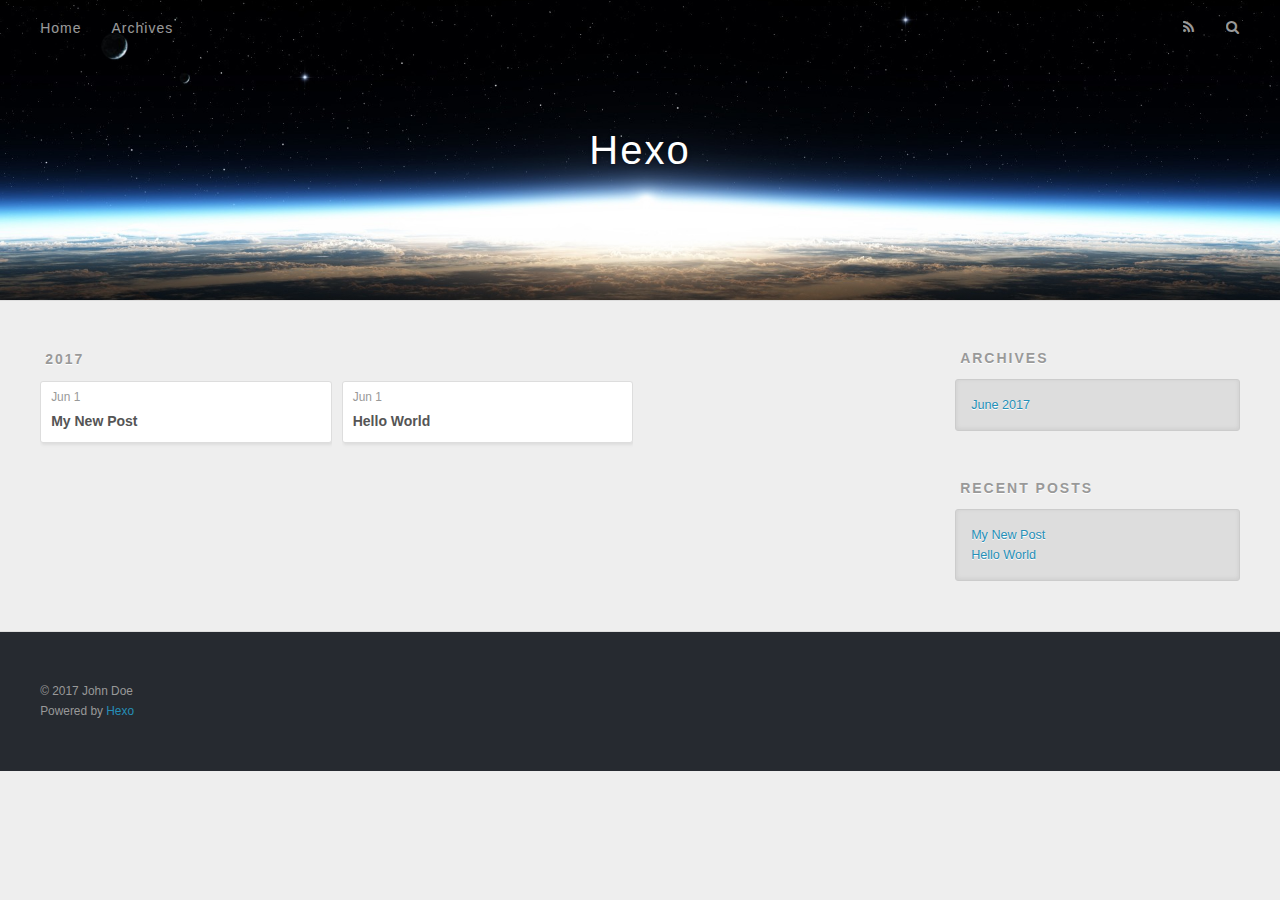
==== archives/index.html @ e39f31ab "Site updated: 2017-06-01 10:36:13" ====
<!DOCTYPE html>
<html>
<head>
  <meta charset="utf-8">
  
  <title>Archives | Hexo</title>
  <meta name="viewport" content="width=device-width, initial-scale=1, maximum-scale=1">
  <meta property="og:type" content="website">
<meta property="og:title" content="Hexo">
<meta property="og:url" content="http://yoursite.com/archives/index.html">
<meta property="og:site_name" content="Hexo">
<meta name="twitter:card" content="summary">
<meta name="twitter:title" content="Hexo">
  
    <link rel="alternate" href="/atom.xml" title="Hexo" type="application/atom+xml">
  
  
    <link rel="icon" href="/favicon.png">
  
  
    <link href="//fonts.googleapis.com/css?family=Source+Code+Pro" rel="stylesheet" type="text/css">
  
  <link rel="stylesheet" href="/css/style.css">
  

</head>

<body>
  <div id="container">
    <div id="wrap">
      <header id="header">
  <div id="banner"></div>
  <div id="header-outer" class="outer">
    <div id="header-title" class="inner">
      <h1 id="logo-wrap">
        <a href="/" id="logo">Hexo</a>
      </h1>
      
    </div>
    <div id="header-inner" class="inner">
      <nav id="main-nav">
        <a id="main-nav-toggle" class="nav-icon"></a>
        
          <a class="main-nav-link" href="/">Home</a>
        
          <a class="main-nav-link" href="/archives">Archives</a>
        
      </nav>
      <nav id="sub-nav">
        
          <a id="nav-rss-link" class="nav-icon" href="/atom.xml" title="RSS Feed"></a>
        
        <a id="nav-search-btn" class="nav-icon" title="Search"></a>
      </nav>
      <div id="search-form-wrap">
        <form action="//google.com/search" method="get" accept-charset="UTF-8" class="search-form"><input type="search" name="q" class="search-form-input" placeholder="Search"><button type="submit" class="search-form-submit">&#xF002;</button><input type="hidden" name="sitesearch" value="http://yoursite.com"></form>
      </div>
    </div>
  </div>
</header>
      <div class="outer">
        <section id="main">
  
  
    
    
      
      
      <section class="archives-wrap">
        <div class="archive-year-wrap">
          <a href="/archives/2017" class="archive-year">2017</a>
        </div>
        <div class="archives">
    
    <article class="archive-article archive-type-post">
  <div class="archive-article-inner">
    <header class="archive-article-header">
      <a href="/2017/06/01/My-New-Post/" class="archive-article-date">
  <time datetime="2017-06-01T01:48:59.000Z" itemprop="datePublished">Jun 1</time>
</a>
      
  
    <h1 itemprop="name">
      <a class="archive-article-title" href="/2017/06/01/My-New-Post/">My New Post</a>
    </h1>
  

    </header>
  </div>
</article>
  
    
    
    <article class="archive-article archive-type-post">
  <div class="archive-article-inner">
    <header class="archive-article-header">
      <a href="/2017/06/01/hello-world/" class="archive-article-date">
  <time datetime="2017-06-01T01:44:09.237Z" itemprop="datePublished">Jun 1</time>
</a>
      
  
    <h1 itemprop="name">
      <a class="archive-article-title" href="/2017/06/01/hello-world/">Hello World</a>
    </h1>
  

    </header>
  </div>
</article>
  
  
    </div></section>
  

</section>
        
          <aside id="sidebar">
  
    

  
    

  
    
  
    
  <div class="widget-wrap">
    <h3 class="widget-title">Archives</h3>
    <div class="widget">
      <ul class="archive-list"><li class="archive-list-item"><a class="archive-list-link" href="/archives/2017/06/">June 2017</a></li></ul>
    </div>
  </div>


  
    
  <div class="widget-wrap">
    <h3 class="widget-title">Recent Posts</h3>
    <div class="widget">
      <ul>
        
          <li>
            <a href="/2017/06/01/My-New-Post/">My New Post</a>
          </li>
        
          <li>
            <a href="/2017/06/01/hello-world/">Hello World</a>
          </li>
        
      </ul>
    </div>
  </div>

  
</aside>
        
      </div>
      <footer id="footer">
  
  <div class="outer">
    <div id="footer-info" class="inner">
      &copy; 2017 John Doe<br>
      Powered by <a href="http://hexo.io/" target="_blank">Hexo</a>
    </div>
  </div>
</footer>
    </div>
    <nav id="mobile-nav">
  
    <a href="/" class="mobile-nav-link">Home</a>
  
    <a href="/archives" class="mobile-nav-link">Archives</a>
  
</nav>
    

<script src="//ajax.googleapis.com/ajax/libs/jquery/2.0.3/jquery.min.js"></script>


  <link rel="stylesheet" href="/fancybox/jquery.fancybox.css">
  <script src="/fancybox/jquery.fancybox.pack.js"></script>


<script src="/js/script.js"></script>

  </div>
</body>
</html>
---- css/style.css ----
body {
  width: 100%;
}
body:before,
body:after {
  content: "";
  display: table;
}
body:after {
  clear: both;
}
html,
body,
div,
span,
applet,
object,
iframe,
h1,
h2,
h3,
h4,
h5,
h6,
p,
blockquote,
pre,
a,
abbr,
acronym,
address,
big,
cite,
code,
del,
dfn,
em,
img,
ins,
kbd,
q,
s,
samp,
small,
strike,
strong,
sub,
sup,
tt,
var,
dl,
dt,
dd,
ol,
ul,
li,
fieldset,
form,
label,
legend,
table,
caption,
tbody,
tfoot,
thead,
tr,
th,
td {
  margin: 0;
  padding: 0;
  border: 0;
  outline: 0;
  font-weight: inherit;
  font-style: inherit;
  font-family: inherit;
  font-size: 100%;
  vertical-align: baseline;
}
body {
  line-height: 1;
  color: #000;
  background: #fff;
}
ol,
ul {
  list-style: none;
}
table {
  border-collapse: separate;
  border-spacing: 0;
  vertical-align: middle;
}
caption,
th,
td {
  text-align: left;
  font-weight: normal;
  vertical-align: middle;
}
a img {
  border: none;
}
input,
button {
  margin: 0;
  padding: 0;
}
input::-moz-focus-inner,
button::-moz-focus-inner {
  border: 0;
  padding: 0;
}
@font-face {
  font-family: FontAwesome;
  font-style: normal;
  font-weight: normal;
  src: url("fonts/fontawesome-webfont.eot?v=#4.0.3");
  src: url("fonts/fontawesome-webfont.eot?#iefix&v=#4.0.3") format("embedded-opentype"), url("fonts/fontawesome-webfont.woff?v=#4.0.3") format("woff"), url("fonts/fontawesome-webfont.ttf?v=#4.0.3") format("truetype"), url("fonts/fontawesome-webfont.svg#fontawesomeregular?v=#4.0.3") format("svg");
}
html,
body,
#container {
  height: 100%;
}
body {
  background: #eee;
  font: 14px "Helvetica Neue", Helvetica, Arial, sans-serif;
  -webkit-text-size-adjust: 100%;
}
.outer {
  max-width: 1220px;
  margin: 0 auto;
  padding: 0 20px;
}
.outer:before,
.outer:after {
  content: "";
  display: table;
}
.outer:after {
  clear: both;
}
.inner {
  display: inline;
  float: left;
  width: 98.33333333333333%;
  margin: 0 0.833333333333333%;
}
.left,
.alignleft {
  float: left;
}
.right,
.alignright {
  float: right;
}
.clear {
  clear: both;
}
#container {
  position: relative;
}
.mobile-nav-on {
  overflow: hidden;
}
#wrap {
  height: 100%;
  width: 100%;
  position: absolute;
  top: 0;
  left: 0;
  -webkit-transition: 0.2s ease-out;
  -moz-transition: 0.2s ease-out;
  -ms-transition: 0.2s ease-out;
  transition: 0.2s ease-out;
  z-index: 1;
  background: #eee;
}
.mobile-nav-on #wrap {
  left: 280px;
}
@media screen and (min-width: 768px) {
  #main {
    display: inline;
    float: left;
    width: 73.33333333333333%;
    margin: 0 0.833333333333333%;
  }
}
.article-date,
.article-category-link,
.archive-year,
.widget-title {
  text-decoration: none;
  text-transform: uppercase;
  letter-spacing: 2px;
  color: #999;
  margin-bottom: 1em;
  margin-left: 5px;
  line-height: 1em;
  text-shadow: 0 1px #fff;
  font-weight: bold;
}
.article-inner,
.archive-article-inner {
  background: #fff;
  -webkit-box-shadow: 1px 2px 3px #ddd;
  box-shadow: 1px 2px 3px #ddd;
  border: 1px solid #ddd;
  border-radius: 3px;
}
.article-entry h1,
.widget h1 {
  font-size: 2em;
}
.article-entry h2,
.widget h2 {
  font-size: 1.5em;
}
.article-entry h3,
.widget h3 {
  font-size: 1.3em;
}
.article-entry h4,
.widget h4 {
  font-size: 1.2em;
}
.article-entry h5,
.widget h5 {
  font-size: 1em;
}
.article-entry h6,
.widget h6 {
  font-size: 1em;
  color: #999;
}
.article-entry hr,
.widget hr {
  border: 1px dashed #ddd;
}
.article-entry strong,
.widget strong {
  font-weight: bold;
}
.article-entry em,
.widget em,
.article-entry cite,
.widget cite {
  font-style: italic;
}
.article-entry sup,
.widget sup,
.article-entry sub,
.widget sub {
  font-size: 0.75em;
  line-height: 0;
  position: relative;
  vertical-align: baseline;
}
.article-entry sup,
.widget sup {
  top: -0.5em;
}
.article-entry sub,
.widget sub {
  bottom: -0.2em;
}
.article-entry small,
.widget small {
  font-size: 0.85em;
}
.article-entry acronym,
.widget acronym,
.article-entry abbr,
.widget abbr {
  border-bottom: 1px dotted;
}
.article-entry ul,
.widget ul,
.article-entry ol,
.widget ol,
.article-entry dl,
.widget dl {
  margin: 0 20px;
  line-height: 1.6em;
}
.article-entry ul ul,
.widget ul ul,
.article-entry ol ul,
.widget ol ul,
.article-entry ul ol,
.widget ul ol,
.article-entry ol ol,
.widget ol ol {
  margin-top: 0;
  margin-bottom: 0;
}
.article-entry ul,
.widget ul {
  list-style: disc;
}
.article-entry ol,
.widget ol {
  list-style: decimal;
}
.article-entry dt,
.widget dt {
  font-weight: bold;
}
#header {
  height: 300px;
  position: relative;
  border-bottom: 1px solid #ddd;
}
#header:before,
#header:after {
  content: "";
  position: absolute;
  left: 0;
  right: 0;
  height: 40px;
}
#header:before {
  top: 0;
  background: -webkit-linear-gradient(rgba(0,0,0,0.2), transparent);
  background: -moz-linear-gradient(rgba(0,0,0,0.2), transparent);
  background: -ms-linear-gradient(rgba(0,0,0,0.2), transparent);
  background: linear-gradient(rgba(0,0,0,0.2), transparent);
}
#header:after {
  bottom: 0;
  background: -webkit-linear-gradient(transparent, rgba(0,0,0,0.2));
  background: -moz-linear-gradient(transparent, rgba(0,0,0,0.2));
  background: -ms-linear-gradient(transparent, rgba(0,0,0,0.2));
  background: linear-gradient(transparent, rgba(0,0,0,0.2));
}
#header-outer {
  height: 100%;
  position: relative;
}
#header-inner {
  position: relative;
  overflow: hidden;
}
#banner {
  position: absolute;
  top: 0;
  left: 0;
  width: 100%;
  height: 100%;
  background: url("images/banner.jpg") center #000;
  -webkit-background-size: cover;
  -moz-background-size: cover;
  background-size: cover;
  z-index: -1;
}
#header-title {
  text-align: center;
  height: 40px;
  position: absolute;
  top: 50%;
  left: 0;
  margin-top: -20px;
}
#logo,
#subtitle {
  text-decoration: none;
  color: #fff;
  font-weight: 300;
  text-shadow: 0 1px 4px rgba(0,0,0,0.3);
}
#logo {
  font-size: 40px;
  line-height: 40px;
  letter-spacing: 2px;
}
#subtitle {
  font-size: 16px;
  line-height: 16px;
  letter-spacing: 1px;
}
#subtitle-wrap {
  margin-top: 16px;
}
#main-nav {
  float: left;
  margin-left: -15px;
}
.nav-icon,
.main-nav-link {
  float: left;
  color: #fff;
  opacity: 0.6;
  text-decoration: none;
  text-shadow: 0 1px rgba(0,0,0,0.2);
  -webkit-transition: opacity 0.2s;
  -moz-transition: opacity 0.2s;
  -ms-transition: opacity 0.2s;
  transition: opacity 0.2s;
  display: block;
  padding: 20px 15px;
}
.nav-icon:hover,
.main-nav-link:hover {
  opacity: 1;
}
.nav-icon {
  font-family: FontAwesome;
  text-align: center;
  font-size: 14px;
  width: 14px;
  height: 14px;
  padding: 20px 15px;
  position: relative;
  cursor: pointer;
}
.main-nav-link {
  font-weight: 300;
  letter-spacing: 1px;
}
@media screen and (max-width: 479px) {
  .main-nav-link {
    display: none;
  }
}
#main-nav-toggle {
  display: none;
}
#main-nav-toggle:before {
  content: "\f0c9";
}
@media screen and (max-width: 479px) {
  #main-nav-toggle {
    display: block;
  }
}
#sub-nav {
  float: right;
  margin-right: -15px;
}
#nav-rss-link:before {
  content: "\f09e";
}
#nav-search-btn:before {
  content: "\f002";
}
#search-form-wrap {
  position: absolute;
  top: 15px;
  width: 150px;
  height: 30px;
  right: -150px;
  opacity: 0;
  -webkit-transition: 0.2s ease-out;
  -moz-transition: 0.2s ease-out;
  -ms-transition: 0.2s ease-out;
  transition: 0.2s ease-out;
}
#search-form-wrap.on {
  opacity: 1;
  right: 0;
}
@media screen and (max-width: 479px) {
  #search-form-wrap {
    width: 100%;
    right: -100%;
  }
}
.search-form {
  position: absolute;
  top: 0;
  left: 0;
  right: 0;
  background: #fff;
  padding: 5px 15px;
  border-radius: 15px;
  -webkit-box-shadow: 0 0 10px rgba(0,0,0,0.3);
  box-shadow: 0 0 10px rgba(0,0,0,0.3);
}
.search-form-input {
  border: none;
  background: none;
  color: #555;
  width: 100%;
  font: 13px "Helvetica Neue", Helvetica, Arial, sans-serif;
  outline: none;
}
.search-form-input::-webkit-search-results-decoration,
.search-form-input::-webkit-search-cancel-button {
  -webkit-appearance: none;
}
.search-form-submit {
  position: absolute;
  top: 50%;
  right: 10px;
  margin-top: -7px;
  font: 13px FontAwesome;
  border: none;
  background: none;
  color: #bbb;
  cursor: pointer;
}
.search-form-submit:hover,
.search-form-submit:focus {
  color: #777;
}
.article {
  margin: 50px 0;
}
.article-inner {
  overflow: hidden;
}
.article-meta:before,
.article-meta:after {
  content: "";
  display: table;
}
.article-meta:after {
  clear: both;
}
.article-date {
  float: left;
}
.article-category {
  float: left;
  line-height: 1em;
  color: #ccc;
  text-shadow: 0 1px #fff;
  margin-left: 8px;
}
.article-category:before {
  content: "\2022";
}
.article-category-link {
  margin: 0 12px 1em;
}
.article-header {
  padding: 20px 20px 0;
}
.article-title {
  text-decoration: none;
  font-size: 2em;
  font-weight: bold;
  color: #555;
  line-height: 1.1em;
  -webkit-transition: color 0.2s;
  -moz-transition: color 0.2s;
  -ms-transition: color 0.2s;
  transition: color 0.2s;
}
a.article-title:hover {
  color: #258fb8;
}
.article-entry {
  color: #555;
  padding: 0 20px;
}
.article-entry:before,
.article-entry:after {
  content: "";
  display: table;
}
.article-entry:after {
  clear: both;
}
.article-entry p,
.article-entry table {
  line-height: 1.6em;
  margin: 1.6em 0;
}
.article-entry h1,
.article-entry h2,
.article-entry h3,
.article-entry h4,
.article-entry h5,
.article-entry h6 {
  font-weight: bold;
}
.article-entry h1,
.article-entry h2,
.article-entry h3,
.article-entry h4,
.article-entry h5,
.article-entry h6 {
  line-height: 1.1em;
  margin: 1.1em 0;
}
.article-entry a {
  color: #258fb8;
  text-decoration: none;
}
.article-entry a:hover {
  text-decoration: underline;
}
.article-entry ul,
.article-entry ol,
.article-entry dl {
  margin-top: 1.6em;
  margin-bottom: 1.6em;
}
.article-entry img,
.article-entry video {
  max-width: 100%;
  height: auto;
  display: block;
  margin: auto;
}
.article-entry iframe {
  border: none;
}
.article-entry table {
  width: 100%;
  border-collapse: collapse;
  border-spacing: 0;
}
.article-entry th {
  font-weight: bold;
  border-bottom: 3px solid #ddd;
  padding-bottom: 0.5em;
}
.article-entry td {
  border-bottom: 1px solid #ddd;
  padding: 10px 0;
}
.article-entry blockquote {
  font-family: Georgia, "Times New Roman", serif;
  font-size: 1.4em;
  margin: 1.6em 20px;
  text-align: center;
}
.article-entry blockquote footer {
  font-size: 14px;
  margin: 1.6em 0;
  font-family: "Helvetica Neue", Helvetica, Arial, sans-serif;
}
.article-entry blockquote footer cite:before {
  content: "—";
  padding: 0 0.5em;
}
.article-entry .pullquote {
  text-align: left;
  width: 45%;
  margin: 0;
}
.article-entry .pullquote.left {
  margin-left: 0.5em;
  margin-right: 1em;
}
.article-entry .pullquote.right {
  margin-right: 0.5em;
  margin-left: 1em;
}
.article-entry .caption {
  color: #999;
  display: block;
  font-size: 0.9em;
  margin-top: 0.5em;
  position: relative;
  text-align: center;
}
.article-entry .video-container {
  position: relative;
  padding-top: 56.25%;
  height: 0;
  overflow: hidden;
}
.article-entry .video-container iframe,
.article-entry .video-container object,
.article-entry .video-container embed {
  position: absolute;
  top: 0;
  left: 0;
  width: 100%;
  height: 100%;
  margin-top: 0;
}
.article-more-link a {
  display: inline-block;
  line-height: 1em;
  padding: 6px 15px;
  border-radius: 15px;
  background: #eee;
  color: #999;
  text-shadow: 0 1px #fff;
  text-decoration: none;
}
.article-more-link a:hover {
  background: #258fb8;
  color: #fff;
  text-decoration: none;
  text-shadow: 0 1px #1e7293;
}
.article-footer {
  font-size: 0.85em;
  line-height: 1.6em;
  border-top: 1px solid #ddd;
  padding-top: 1.6em;
  margin: 0 20px 20px;
}
.article-footer:before,
.article-footer:after {
  content: "";
  display: table;
}
.article-footer:after {
  clear: both;
}
.article-footer a {
  color: #999;
  text-decoration: none;
}
.article-footer a:hover {
  color: #555;
}
.article-tag-list-item {
  float: left;
  margin-right: 10px;
}
.article-tag-list-link:before {
  content: "#";
}
.article-comment-link {
  float: right;
}
.article-comment-link:before {
  content: "\f075";
  font-family: FontAwesome;
  padding-right: 8px;
}
.article-share-link {
  cursor: pointer;
  float: right;
  margin-left: 20px;
}
.article-share-link:before {
  content: "\f064";
  font-family: FontAwesome;
  padding-right: 6px;
}
#article-nav {
  position: relative;
}
#article-nav:before,
#article-nav:after {
  content: "";
  display: table;
}
#article-nav:after {
  clear: both;
}
@media screen and (min-width: 768px) {
  #article-nav {
    margin: 50px 0;
  }
  #article-nav:before {
    width: 8px;
    height: 8px;
    position: absolute;
    top: 50%;
    left: 50%;
    margin-top: -4px;
    margin-left: -4px;
    content: "";
    border-radius: 50%;
    background: #ddd;
    -webkit-box-shadow: 0 1px 2px #fff;
    box-shadow: 0 1px 2px #fff;
  }
}
.article-nav-link-wrap {
  text-decoration: none;
  text-shadow: 0 1px #fff;
  color: #999;
  -webkit-box-sizing: border-box;
  -moz-box-sizing: border-box;
  box-sizing: border-box;
  margin-top: 50px;
  text-align: center;
  display: block;
}
.article-nav-link-wrap:hover {
  color: #555;
}
@media screen and (min-width: 768px) {
  .article-nav-link-wrap {
    width: 50%;
    margin-top: 0;
  }
}
@media screen and (min-width: 768px) {
  #article-nav-newer {
    float: left;
    text-align: right;
    padding-right: 20px;
  }
}
@media screen and (min-width: 768px) {
  #article-nav-older {
    float: right;
    text-align: left;
    padding-left: 20px;
  }
}
.article-nav-caption {
  text-transform: uppercase;
  letter-spacing: 2px;
  color: #ddd;
  line-height: 1em;
  font-weight: bold;
}
#article-nav-newer .article-nav-caption {
  margin-right: -2px;
}
.article-nav-title {
  font-size: 0.85em;
  line-height: 1.6em;
  margin-top: 0.5em;
}
.article-share-box {
  position: absolute;
  display: none;
  background: #fff;
  -webkit-box-shadow: 1px 2px 10px rgba(0,0,0,0.2);
  box-shadow: 1px 2px 10px rgba(0,0,0,0.2);
  border-radius: 3px;
  margin-left: -145px;
  overflow: hidden;
  z-index: 1;
}
.article-share-box.on {
  display: block;
}
.article-share-input {
  width: 100%;
  background: none;
  -webkit-box-sizing: border-box;
  -moz-box-sizing: border-box;
  box-sizing: border-box;
  font: 14px "Helvetica Neue", Helvetica, Arial, sans-serif;
  padding: 0 15px;
  color: #555;
  outline: none;
  border: 1px solid #ddd;
  border-radius: 3px 3px 0 0;
  height: 36px;
  line-height: 36px;
}
.article-share-links {
  background: #eee;
}
.article-share-links:before,
.article-share-links:after {
  content: "";
  display: table;
}
.article-share-links:after {
  clear: both;
}
.article-share-twitter,
.article-share-facebook,
.article-share-pinterest,
.article-share-google {
  width: 50px;
  height: 36px;
  display: block;
  float: left;
  position: relative;
  color: #999;
  text-shadow: 0 1px #fff;
}
.article-share-twitter:before,
.article-share-facebook:before,
.article-share-pinterest:before,
.article-share-google:before {
  font-size: 20px;
  font-family: FontAwesome;
  width: 20px;
  height: 20px;
  position: absolute;
  top: 50%;
  left: 50%;
  margin-top: -10px;
  margin-left: -10px;
  text-align: center;
}
.article-share-twitter:hover,
.article-share-facebook:hover,
.article-share-pinterest:hover,
.article-share-google:hover {
  color: #fff;
}
.article-share-twitter:before {
  content: "\f099";
}
.article-share-twitter:hover {
  background: #00aced;
  text-shadow: 0 1px #008abe;
}
.article-share-facebook:before {
  content: "\f09a";
}
.article-share-facebook:hover {
  background: #3b5998;
  text-shadow: 0 1px #2f477a;
}
.article-share-pinterest:before {
  content: "\f0d2";
}
.article-share-pinterest:hover {
  background: #cb2027;
  text-shadow: 0 1px #a21a1f;
}
.article-share-google:before {
  content: "\f0d5";
}
.article-share-google:hover {
  background: #dd4b39;
  text-shadow: 0 1px #be3221;
}
.article-gallery {
  background: #000;
  position: relative;
}
.article-gallery-photos {
  position: relative;
  overflow: hidden;
}
.article-gallery-img {
  display: none;
  max-width: 100%;
}
.article-gallery-img:first-child {
  display: block;
}
.article-gallery-img.loaded {
  position: absolute;
  display: block;
}
.article-gallery-img img {
  display: block;
  max-width: 100%;
  margin: 0 auto;
}
#comments {
  background: #fff;
  -webkit-box-shadow: 1px 2px 3px #ddd;
  box-shadow: 1px 2px 3px #ddd;
  padding: 20px;
  border: 1px solid #ddd;
  border-radius: 3px;
  margin: 50px 0;
}
#comments a {
  color: #258fb8;
}
.archives-wrap {
  margin: 50px 0;
}
.archives:before,
.archives:after {
  content: "";
  display: table;
}
.archives:after {
  clear: both;
}
.archive-year-wrap {
  margin-bottom: 1em;
}
.archives {
  -webkit-column-gap: 10px;
  -moz-column-gap: 10px;
  column-gap: 10px;
}
@media screen and (min-width: 480px) and (max-width: 767px) {
  .archives {
    -webkit-column-count: 2;
    -moz-column-count: 2;
    column-count: 2;
  }
}
@media screen and (min-width: 768px) {
  .archives {
    -webkit-column-count: 3;
    -moz-column-count: 3;
    column-count: 3;
  }
}
.archive-article {
  -webkit-column-break-inside: avoid;
  page-break-inside: avoid;
  overflow: hidden;
  break-inside: avoid-column;
}
.archive-article-inner {
  padding: 10px;
  margin-bottom: 15px;
}
.archive-article-title {
  text-decoration: none;
  font-weight: bold;
  color: #555;
  -webkit-transition: color 0.2s;
  -moz-transition: color 0.2s;
  -ms-transition: color 0.2s;
  transition: color 0.2s;
  line-height: 1.6em;
}
.archive-article-title:hover {
  color: #258fb8;
}
.archive-article-footer {
  margin-top: 1em;
}
.archive-article-date {
  color: #999;
  text-decoration: none;
  font-size: 0.85em;
  line-height: 1em;
  margin-bottom: 0.5em;
  display: block;
}
#page-nav {
  margin: 50px auto;
  background: #fff;
  -webkit-box-shadow: 1px 2px 3px #ddd;
  box-shadow: 1px 2px 3px #ddd;
  border: 1px solid #ddd;
  border-radius: 3px;
  text-align: center;
  color: #999;
  overflow: hidden;
}
#page-nav:before,
#page-nav:after {
  content: "";
  display: table;
}
#page-nav:after {
  clear: both;
}
#page-nav a,
#page-nav span {
  padding: 10px 20px;
  line-height: 1;
  height: 2ex;
}
#page-nav a {
  color: #999;
  text-decoration: none;
}
#page-nav a:hover {
  background: #999;
  color: #fff;
}
#page-nav .prev {
  float: left;
}
#page-nav .next {
  float: right;
}
#page-nav .page-number {
  display: inline-block;
}
@media screen and (max-width: 479px) {
  #page-nav .page-number {
    display: none;
  }
}
#page-nav .current {
  color: #555;
  font-weight: bold;
}
#page-nav .space {
  color: #ddd;
}
#footer {
  background: #262a30;
  padding: 50px 0;
  border-top: 1px solid #ddd;
  color: #999;
}
#footer a {
  color: #258fb8;
  text-decoration: none;
}
#footer a:hover {
  text-decoration: underline;
}
#footer-info {
  line-height: 1.6em;
  font-size: 0.85em;
}
.article-entry pre,
.article-entry .highlight {
  background: #2d2d2d;
  margin: 0 -20px;
  padding: 15px 20px;
  border-style: solid;
  border-color: #ddd;
  border-width: 1px 0;
  overflow: auto;
  color: #ccc;
  line-height: 22.400000000000002px;
}
.article-entry .highlight .gutter pre,
.article-entry .gist .gist-file .gist-data .line-numbers {
  color: #666;
  font-size: 0.85em;
}
.article-entry pre,
.article-entry code {
  font-family: "Source Code Pro", Consolas, Monaco, Menlo, Consolas, monospace;
}
.article-entry code {
  background: #eee;
  text-shadow: 0 1px #fff;
  padding: 0 0.3em;
}
.article-entry pre code {
  background: none;
  text-shadow: none;
  padding: 0;
}
.article-entry .highlight pre {
  border: none;
  margin: 0;
  padding: 0;
}
.article-entry .highlight table {
  margin: 0;
  width: auto;
}
.article-entry .highlight td {
  border: none;
  padding: 0;
}
.article-entry .highlight figcaption {
  font-size: 0.85em;
  color: #999;
  line-height: 1em;
  margin-bottom: 1em;
}
.article-entry .highlight figcaption:before,
.article-entry .highlight figcaption:after {
  content: "";
  display: table;
}
.article-entry .highlight figcaption:after {
  clear: both;
}
.article-entry .highlight figcaption a {
  float: right;
}
.article-entry .highlight .gutter pre {
  text-align: right;
  padding-right: 20px;
}
.article-entry .highlight .line {
  height: 22.400000000000002px;
}
.article-entry .highlight .line.marked {
  background: #515151;
}
.article-entry .gist {
  margin: 0 -20px;
  border-style: solid;
  border-color: #ddd;
  border-width: 1px 0;
  background: #2d2d2d;
  padding: 15px 20px 15px 0;
}
.article-entry .gist .gist-file {
  border: none;
  font-family: "Source Code Pro", Consolas, Monaco, Menlo, Consolas, monospace;
  margin: 0;
}
.article-entry .gist .gist-file .gist-data {
  background: none;
  border: none;
}
.article-entry .gist .gist-file .gist-data .line-numbers {
  background: none;
  border: none;
  padding: 0 20px 0 0;
}
.article-entry .gist .gist-file .gist-data .line-data {
  padding: 0 !important;
}
.article-entry .gist .gist-file .highlight {
  margin: 0;
  padding: 0;
  border: none;
}
.article-entry .gist .gist-file .gist-meta {
  background: #2d2d2d;
  color: #999;
  font: 0.85em "Helvetica Neue", Helvetica, Arial, sans-serif;
  text-shadow: 0 0;
  padding: 0;
  margin-top: 1em;
  margin-left: 20px;
}
.article-entry .gist .gist-file .gist-meta a {
  color: #258fb8;
  font-weight: normal;
}
.article-entry .gist .gist-file .gist-meta a:hover {
  text-decoration: underline;
}
pre .comment,
pre .title {
  color: #999;
}
pre .variable,
pre .attribute,
pre .tag,
pre .regexp,
pre .ruby .constant,
pre .xml .tag .title,
pre .xml .pi,
pre .xml .doctype,
pre .html .doctype,
pre .css .id,
pre .css .class,
pre .css .pseudo {
  color: #f2777a;
}
pre .number,
pre .preprocessor,
pre .built_in,
pre .literal,
pre .params,
pre .constant {
  color: #f99157;
}
pre .class,
pre .ruby .class .title,
pre .css .rules .attribute {
  color: #9c9;
}
pre .string,
pre .value,
pre .inheritance,
pre .header,
pre .ruby .symbol,
pre .xml .cdata {
  color: #9c9;
}
pre .css .hexcolor {
  color: #6cc;
}
pre .function,
pre .python .decorator,
pre .python .title,
pre .ruby .function .title,
pre .ruby .title .keyword,
pre .perl .sub,
pre .javascript .title,
pre .coffeescript .title {
  color: #69c;
}
pre .keyword,
pre .javascript .function {
  color: #c9c;
}
@media screen and (max-width: 479px) {
  #mobile-nav {
    position: absolute;
    top: 0;
    left: 0;
    width: 280px;
    height: 100%;
    background: #191919;
    border-right: 1px solid #fff;
  }
}
@media screen and (max-width: 479px) {
  .mobile-nav-link {
    display: block;
    color: #999;
    text-decoration: none;
    padding: 15px 20px;
    font-weight: bold;
  }
  .mobile-nav-link:hover {
    color: #fff;
  }
}
@media screen and (min-width: 768px) {
  #sidebar {
    display: inline;
    float: left;
    width: 23.333333333333332%;
    margin: 0 0.833333333333333%;
  }
}
.widget-wrap {
  margin: 50px 0;
}
.widget {
  color: #777;
  text-shadow: 0 1px #fff;
  background: #ddd;
  -webkit-box-shadow: 0 -1px 4px #ccc inset;
  box-shadow: 0 -1px 4px #ccc inset;
  border: 1px solid #ccc;
  padding: 15px;
  border-radius: 3px;
}
.widget a {
  color: #258fb8;
  text-decoration: none;
}
.widget a:hover {
  text-decoration: underline;
}
.widget ul ul,
.widget ol ul,
.widget dl ul,
.widget ul ol,
.widget ol ol,
.widget dl ol,
.widget ul dl,
.widget ol dl,
.widget dl dl {
  margin-left: 15px;
  list-style: disc;
}
.widget {
  line-height: 1.6em;
  word-wrap: break-word;
  font-size: 0.9em;
}
.widget ul,
.widget ol {
  list-style: none;
  margin: 0;
}
.widget ul ul,
.widget ol ul,
.widget ul ol,
.widget ol ol {
  margin: 0 20px;
}
.widget ul ul,
.widget ol ul {
  list-style: disc;
}
.widget ul ol,
.widget ol ol {
  list-style: decimal;
}
.category-list-count,
.tag-list-count,
.archive-list-count {
  padding-left: 5px;
  color: #999;
  font-size: 0.85em;
}
.category-list-count:before,
.tag-list-count:before,
.archive-list-count:before {
  content: "(";
}
.category-list-count:after,
.tag-list-count:after,
.archive-list-count:after {
  content: ")";
}
.tagcloud a {
  margin-right: 5px;
  display: inline-block;
}
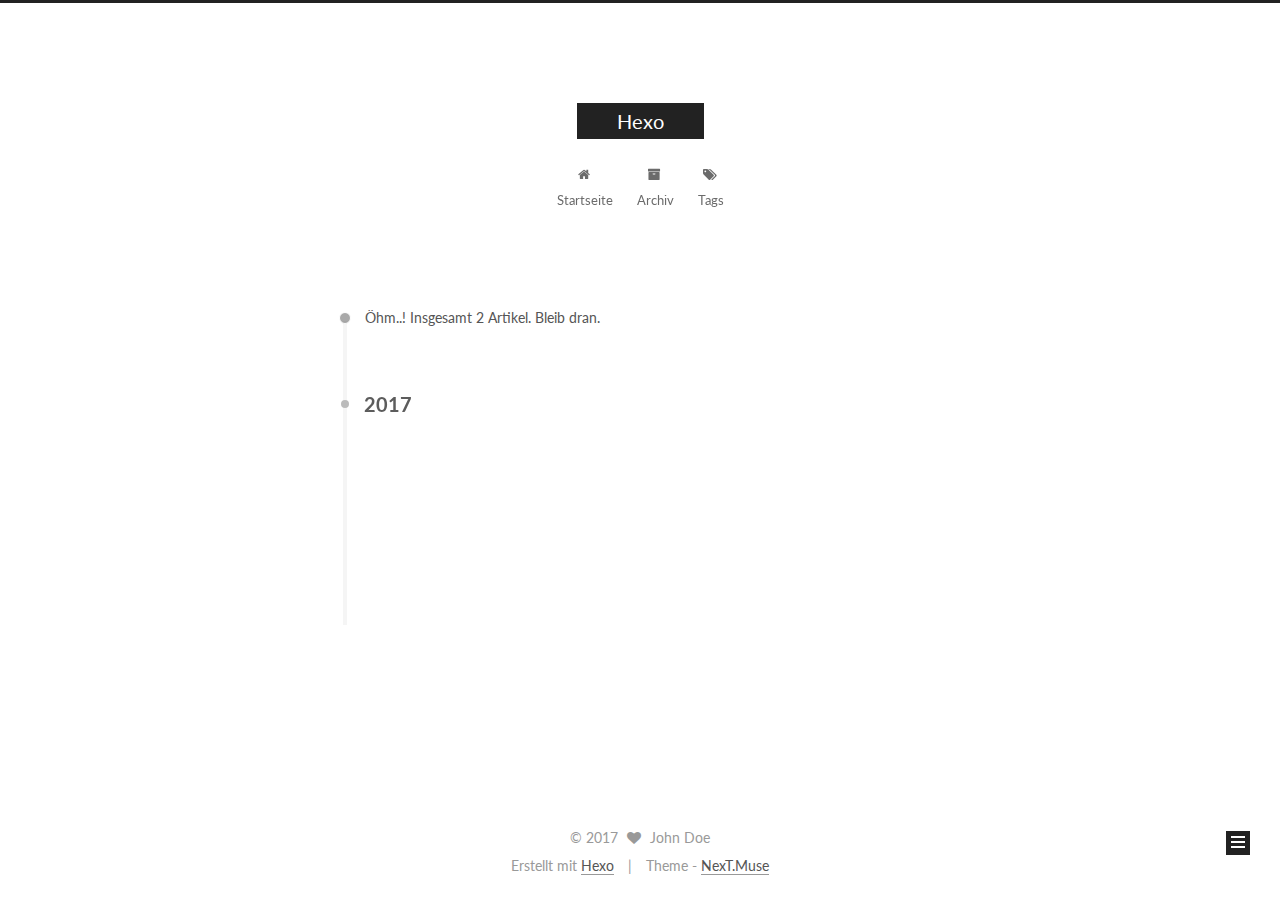
==== commit a6af0ac5: "Site updated: 2017-06-01 10:48:29" ====
--- a/archives/index.html
+++ b/archives/index.html
@@ -1,189 +1,592 @@
-<!DOCTYPE html>
-<html>
+<!doctype html>
+
+
+
+  
+
+
+<html class="theme-next muse use-motion" lang="">
 <head>
-  <meta charset="utf-8">
-  
-  <title>Archives | Hexo</title>
-  <meta name="viewport" content="width=device-width, initial-scale=1, maximum-scale=1">
-  <meta property="og:type" content="website">
+  <meta charset="UTF-8"/>
+<meta http-equiv="X-UA-Compatible" content="IE=edge" />
+<meta name="viewport" content="width=device-width, initial-scale=1, maximum-scale=1"/>
+
+
+
+
+
+
+
+
+
+<meta http-equiv="Cache-Control" content="no-transform" />
+<meta http-equiv="Cache-Control" content="no-siteapp" />
+
+
+
+
+
+
+
+
+
+
+
+
+
+
+
+  
+  
+  <link href="/lib/fancybox/source/jquery.fancybox.css?v=2.1.5" rel="stylesheet" type="text/css" />
+
+
+
+
+  
+  
+  
+  
+
+  
+    
+    
+  
+
+  
+
+  
+
+  
+
+  
+
+  
+    
+    
+    <link href="//fonts.googleapis.com/css?family=Lato:300,300italic,400,400italic,700,700italic&subset=latin,latin-ext" rel="stylesheet" type="text/css">
+  
+
+
+
+
+
+
+<link href="/lib/font-awesome/css/font-awesome.min.css?v=4.6.2" rel="stylesheet" type="text/css" />
+
+<link href="/css/main.css?v=5.1.1" rel="stylesheet" type="text/css" />
+
+
+  <meta name="keywords" content="Hexo, NexT" />
+
+
+
+
+
+
+
+
+  <link rel="shortcut icon" type="image/x-icon" href="/favicon.ico?v=5.1.1" />
+
+
+
+
+
+
+<meta property="og:type" content="website">
 <meta property="og:title" content="Hexo">
 <meta property="og:url" content="http://yoursite.com/archives/index.html">
 <meta property="og:site_name" content="Hexo">
 <meta name="twitter:card" content="summary">
 <meta name="twitter:title" content="Hexo">
-  
-    <link rel="alternate" href="/atom.xml" title="Hexo" type="application/atom+xml">
-  
-  
-    <link rel="icon" href="/favicon.png">
-  
-  
-    <link href="//fonts.googleapis.com/css?family=Source+Code+Pro" rel="stylesheet" type="text/css">
-  
-  <link rel="stylesheet" href="/css/style.css">
-  
-
+
+
+
+<script type="text/javascript" id="hexo.configurations">
+  var NexT = window.NexT || {};
+  var CONFIG = {
+    root: '/',
+    scheme: 'Muse',
+    sidebar: {"position":"left","display":"post","offset":12,"offset_float":0,"b2t":false,"scrollpercent":false},
+    fancybox: true,
+    motion: true,
+    duoshuo: {
+      userId: '0',
+      author: 'Author'
+    },
+    algolia: {
+      applicationID: '',
+      apiKey: '',
+      indexName: '',
+      hits: {"per_page":10},
+      labels: {"input_placeholder":"Search for Posts","hits_empty":"We didn't find any results for the search: ${query}","hits_stats":"${hits} results found in ${time} ms"}
+    }
+  };
+</script>
+
+
+
+  <link rel="canonical" href="http://yoursite.com/archives/"/>
+
+
+
+
+
+  <title>Archiv | Hexo</title>
 </head>
 
-<body>
-  <div id="container">
-    <div id="wrap">
-      <header id="header">
-  <div id="banner"></div>
-  <div id="header-outer" class="outer">
-    <div id="header-title" class="inner">
-      <h1 id="logo-wrap">
-        <a href="/" id="logo">Hexo</a>
-      </h1>
-      
+<body itemscope itemtype="http://schema.org/WebPage" lang="">
+
+  
+
+
+
+
+
+
+
+
+
+
+
+
+
+
+
+  
+  
+    
+  
+
+  <div class="container sidebar-position-left  page-archive  ">
+    <div class="headband"></div>
+
+    <header id="header" class="header" itemscope itemtype="http://schema.org/WPHeader">
+      <div class="header-inner"><div class="site-brand-wrapper">
+  <div class="site-meta ">
+    
+
+    <div class="custom-logo-site-title">
+      <a href="/"  class="brand" rel="start">
+        <span class="logo-line-before"><i></i></span>
+        <span class="site-title">Hexo</span>
+        <span class="logo-line-after"><i></i></span>
+      </a>
     </div>
-    <div id="header-inner" class="inner">
-      <nav id="main-nav">
-        <a id="main-nav-toggle" class="nav-icon"></a>
-        
-          <a class="main-nav-link" href="/">Home</a>
-        
-          <a class="main-nav-link" href="/archives">Archives</a>
-        
-      </nav>
-      <nav id="sub-nav">
-        
-          <a id="nav-rss-link" class="nav-icon" href="/atom.xml" title="RSS Feed"></a>
-        
-        <a id="nav-search-btn" class="nav-icon" title="Search"></a>
-      </nav>
-      <div id="search-form-wrap">
-        <form action="//google.com/search" method="get" accept-charset="UTF-8" class="search-form"><input type="search" name="q" class="search-form-input" placeholder="Search"><button type="submit" class="search-form-submit">&#xF002;</button><input type="hidden" name="sitesearch" value="http://yoursite.com"></form>
+      
+        <p class="site-subtitle"></p>
+      
+  </div>
+
+  <div class="site-nav-toggle">
+    <button>
+      <span class="btn-bar"></span>
+      <span class="btn-bar"></span>
+      <span class="btn-bar"></span>
+    </button>
+  </div>
+</div>
+
+<nav class="site-nav">
+  
+
+  
+    <ul id="menu" class="menu">
+      
+        
+        <li class="menu-item menu-item-home">
+          <a href="/" rel="section">
+            
+              <i class="menu-item-icon fa fa-fw fa-home"></i> <br />
+            
+            Startseite
+          </a>
+        </li>
+      
+        
+        <li class="menu-item menu-item-archives">
+          <a href="/archives" rel="section">
+            
+              <i class="menu-item-icon fa fa-fw fa-archive"></i> <br />
+            
+            Archiv
+          </a>
+        </li>
+      
+        
+        <li class="menu-item menu-item-tags">
+          <a href="/tags" rel="section">
+            
+              <i class="menu-item-icon fa fa-fw fa-tags"></i> <br />
+            
+            Tags
+          </a>
+        </li>
+      
+
+      
+    </ul>
+  
+
+  
+</nav>
+
+
+
+ </div>
+    </header>
+
+    <main id="main" class="main">
+      <div class="main-inner">
+        <div class="content-wrap">
+          <div id="content" class="content">
+            
+
+  <section id="posts" class="posts-collapse">
+    <span class="archive-move-on"></span>
+
+    <span class="archive-page-counter">
+      
+      
+      
+        
+      
+      Öhm..! Insgesamt 2 Artikel. Bleib dran.
+    </span>
+
+    
+
+      
+      
+      
+
+      
+        
+        <div class="collection-title">
+          <h2 class="archive-year motion-element" id="archive-year-2017">2017</h2>
+        </div>
+      
+      
+
+      
+
+  <article class="post post-type-normal" itemscope itemtype="http://schema.org/Article">
+    <header class="post-header">
+
+      <h2 class="post-title">
+        
+            <a class="post-title-link" href="/2017/06/01/My-New-Post/" itemprop="url">
+              
+                <span itemprop="name">My New Post</span>
+              
+            </a>
+        
+      </h2>
+
+      <div class="post-meta">
+        <time class="post-time" itemprop="dateCreated"
+              datetime="2017-06-01T09:48:59+08:00"
+              content="2017-06-01" >
+          06-01
+        </time>
       </div>
+
+    </header>
+  </article>
+
+
+
+    
+
+      
+      
+      
+
+      
+      
+
+      
+
+  <article class="post post-type-normal" itemscope itemtype="http://schema.org/Article">
+    <header class="post-header">
+
+      <h2 class="post-title">
+        
+            <a class="post-title-link" href="/2017/06/01/hello-world/" itemprop="url">
+              
+                <span itemprop="name">Hello World</span>
+              
+            </a>
+        
+      </h2>
+
+      <div class="post-meta">
+        <time class="post-time" itemprop="dateCreated"
+              datetime="2017-06-01T09:44:09+08:00"
+              content="2017-06-01" >
+          06-01
+        </time>
+      </div>
+
+    </header>
+  </article>
+
+
+
+    
+
+  </section>
+
+  
+
+
+
+          </div>
+          
+
+
+          
+
+        </div>
+        
+          
+  
+  <div class="sidebar-toggle">
+    <div class="sidebar-toggle-line-wrap">
+      <span class="sidebar-toggle-line sidebar-toggle-line-first"></span>
+      <span class="sidebar-toggle-line sidebar-toggle-line-middle"></span>
+      <span class="sidebar-toggle-line sidebar-toggle-line-last"></span>
     </div>
   </div>
-</header>
-      <div class="outer">
-        <section id="main">
-  
-  
-    
-    
-      
-      
-      <section class="archives-wrap">
-        <div class="archive-year-wrap">
-          <a href="/archives/2017" class="archive-year">2017</a>
+
+  <aside id="sidebar" class="sidebar">
+    <div class="sidebar-inner">
+
+      
+
+      
+
+      <section class="site-overview sidebar-panel sidebar-panel-active">
+        <div class="site-author motion-element" itemprop="author" itemscope itemtype="http://schema.org/Person">
+          <img class="site-author-image" itemprop="image"
+               src="/images/avatar.gif"
+               alt="John Doe" />
+          <p class="site-author-name" itemprop="name">John Doe</p>
+           
+              <p class="site-description motion-element" itemprop="description"></p>
+          
         </div>
-        <div class="archives">
-    
-    <article class="archive-article archive-type-post">
-  <div class="archive-article-inner">
-    <header class="archive-article-header">
-      <a href="/2017/06/01/My-New-Post/" class="archive-article-date">
-  <time datetime="2017-06-01T01:48:59.000Z" itemprop="datePublished">Jun 1</time>
-</a>
-      
-  
-    <h1 itemprop="name">
-      <a class="archive-article-title" href="/2017/06/01/My-New-Post/">My New Post</a>
-    </h1>
-  
-
-    </header>
+        <nav class="site-state motion-element">
+
+          
+            <div class="site-state-item site-state-posts">
+              <a href="/archives">
+                <span class="site-state-item-count">2</span>
+                <span class="site-state-item-name">Artikel</span>
+              </a>
+            </div>
+          
+
+          
+
+          
+
+        </nav>
+
+        
+
+        <div class="links-of-author motion-element">
+          
+        </div>
+
+        
+        
+
+        
+        
+
+        
+
+
+      </section>
+
+      
+
+      
+
+    </div>
+  </aside>
+
+
+        
+      </div>
+    </main>
+
+    <footer id="footer" class="footer">
+      <div class="footer-inner">
+        <div class="copyright" >
+  
+  &copy; 
+  <span itemprop="copyrightYear">2017</span>
+  <span class="with-love">
+    <i class="fa fa-heart"></i>
+  </span>
+  <span class="author" itemprop="copyrightHolder">John Doe</span>
+</div>
+
+
+<div class="powered-by">
+  Erstellt mit  <a class="theme-link" href="https://hexo.io">Hexo</a>
+</div>
+
+<div class="theme-info">
+  Theme -
+  <a class="theme-link" href="https://github.com/iissnan/hexo-theme-next">
+    NexT.Muse
+  </a>
+</div>
+
+
+        
+
+        
+      </div>
+    </footer>
+
+    
+      <div class="back-to-top">
+        <i class="fa fa-arrow-up"></i>
+        
+      </div>
+    
+
   </div>
-</article>
-  
-    
-    
-    <article class="archive-article archive-type-post">
-  <div class="archive-article-inner">
-    <header class="archive-article-header">
-      <a href="/2017/06/01/hello-world/" class="archive-article-date">
-  <time datetime="2017-06-01T01:44:09.237Z" itemprop="datePublished">Jun 1</time>
-</a>
-      
-  
-    <h1 itemprop="name">
-      <a class="archive-article-title" href="/2017/06/01/hello-world/">Hello World</a>
-    </h1>
-  
-
-    </header>
-  </div>
-</article>
-  
-  
-    </div></section>
-  
-
-</section>
-        
-          <aside id="sidebar">
-  
-    
-
-  
-    
-
-  
-    
-  
-    
-  <div class="widget-wrap">
-    <h3 class="widget-title">Archives</h3>
-    <div class="widget">
-      <ul class="archive-list"><li class="archive-list-item"><a class="archive-list-link" href="/archives/2017/06/">June 2017</a></li></ul>
-    </div>
-  </div>
-
-
-  
-    
-  <div class="widget-wrap">
-    <h3 class="widget-title">Recent Posts</h3>
-    <div class="widget">
-      <ul>
-        
-          <li>
-            <a href="/2017/06/01/My-New-Post/">My New Post</a>
-          </li>
-        
-          <li>
-            <a href="/2017/06/01/hello-world/">Hello World</a>
-          </li>
-        
-      </ul>
-    </div>
-  </div>
-
-  
-</aside>
-        
-      </div>
-      <footer id="footer">
-  
-  <div class="outer">
-    <div id="footer-info" class="inner">
-      &copy; 2017 John Doe<br>
-      Powered by <a href="http://hexo.io/" target="_blank">Hexo</a>
-    </div>
-  </div>
-</footer>
-    </div>
-    <nav id="mobile-nav">
-  
-    <a href="/" class="mobile-nav-link">Home</a>
-  
-    <a href="/archives" class="mobile-nav-link">Archives</a>
-  
-</nav>
-    
-
-<script src="//ajax.googleapis.com/ajax/libs/jquery/2.0.3/jquery.min.js"></script>
-
-
-  <link rel="stylesheet" href="/fancybox/jquery.fancybox.css">
-  <script src="/fancybox/jquery.fancybox.pack.js"></script>
-
-
-<script src="/js/script.js"></script>
-
-  </div>
+
+  
+
+<script type="text/javascript">
+  if (Object.prototype.toString.call(window.Promise) !== '[object Function]') {
+    window.Promise = null;
+  }
+</script>
+
+
+
+
+
+
+
+
+
+  
+
+
+
+
+
+
+
+
+
+
+
+
+  
+  <script type="text/javascript" src="/lib/jquery/index.js?v=2.1.3"></script>
+
+  
+  <script type="text/javascript" src="/lib/fastclick/lib/fastclick.min.js?v=1.0.6"></script>
+
+  
+  <script type="text/javascript" src="/lib/jquery_lazyload/jquery.lazyload.js?v=1.9.7"></script>
+
+  
+  <script type="text/javascript" src="/lib/velocity/velocity.min.js?v=1.2.1"></script>
+
+  
+  <script type="text/javascript" src="/lib/velocity/velocity.ui.min.js?v=1.2.1"></script>
+
+  
+  <script type="text/javascript" src="/lib/fancybox/source/jquery.fancybox.pack.js?v=2.1.5"></script>
+
+
+  
+
+
+  <script type="text/javascript" src="/js/src/utils.js?v=5.1.1"></script>
+
+  <script type="text/javascript" src="/js/src/motion.js?v=5.1.1"></script>
+
+
+
+  
+  
+
+  
+  
+    <script type="text/javascript" id="motion.page.archive">
+      $('.archive-year').velocity('transition.slideLeftIn');
+    </script>
+  
+
+
+  
+
+
+  <script type="text/javascript" src="/js/src/bootstrap.js?v=5.1.1"></script>
+
+
+
+  
+
+
+  
+
+
+
+
+	
+
+
+
+
+
+  
+
+
+
+
+
+  
+
+
+
+
+
+  
+
+
+
+
+
+
+  
+
+
+
+
+
+  
+
+  
+
+  
+
+  
+
+  
+
+  
+
 </body>
-</html>+</html>
--- a/css/main.css
+++ b/css/main.css
@@ -0,0 +1,2528 @@
+/* normalize.css v3.0.2 | MIT License | git.io/normalize */
+html {
+  font-family: sans-serif; /* 1 */
+  -ms-text-size-adjust: 100%; /* 2 */
+  -webkit-text-size-adjust: 100%; /* 2 */
+}
+body {
+  margin: 0;
+}
+article,
+aside,
+details,
+figcaption,
+figure,
+footer,
+header,
+hgroup,
+main,
+menu,
+nav,
+section,
+summary {
+  display: block;
+}
+audio,
+canvas,
+progress,
+video {
+  display: inline-block; /* 1 */
+  vertical-align: baseline; /* 2 */
+}
+audio:not([controls]) {
+  display: none;
+  height: 0;
+}
+[hidden],
+template {
+  display: none;
+}
+a {
+  background-color: transparent;
+}
+a:active,
+a:hover {
+  outline: 0;
+}
+abbr[title] {
+  border-bottom: 1px dotted;
+}
+b,
+strong {
+  font-weight: bold;
+}
+dfn {
+  font-style: italic;
+}
+h1 {
+  font-size: 2em;
+  margin: 0.67em 0;
+}
+mark {
+  background: #ff0;
+  color: #000;
+}
+small {
+  font-size: 80%;
+}
+sub,
+sup {
+  font-size: 75%;
+  line-height: 0;
+  position: relative;
+  vertical-align: baseline;
+}
+sup {
+  top: -0.5em;
+}
+sub {
+  bottom: -0.25em;
+}
+img {
+  border: 0;
+}
+svg:not(:root) {
+  overflow: hidden;
+}
+figure {
+  margin: 1em 40px;
+}
+hr {
+  -moz-box-sizing: content-box;
+  box-sizing: content-box;
+  height: 0;
+}
+pre {
+  overflow: auto;
+}
+code,
+kbd,
+pre,
+samp {
+  font-family: monospace, monospace;
+  font-size: 1em;
+}
+button,
+input,
+optgroup,
+select,
+textarea {
+  color: inherit; /* 1 */
+  font: inherit; /* 2 */
+  margin: 0; /* 3 */
+}
+button {
+  overflow: visible;
+}
+button,
+select {
+  text-transform: none;
+}
+button,
+html input[type="button"],
+input[type="reset"],
+input[type="submit"] {
+  -webkit-appearance: button; /* 2 */
+  cursor: pointer; /* 3 */
+}
+button[disabled],
+html input[disabled] {
+  cursor: default;
+}
+button::-moz-focus-inner,
+input::-moz-focus-inner {
+  border: 0;
+  padding: 0;
+}
+input {
+  line-height: normal;
+}
+input[type="checkbox"],
+input[type="radio"] {
+  box-sizing: border-box; /* 1 */
+  padding: 0; /* 2 */
+}
+input[type="number"]::-webkit-inner-spin-button,
+input[type="number"]::-webkit-outer-spin-button {
+  height: auto;
+}
+input[type="search"] {
+  -webkit-appearance: textfield; /* 1 */
+  -moz-box-sizing: content-box;
+  -webkit-box-sizing: content-box; /* 2 */
+  box-sizing: content-box;
+}
+input[type="search"]::-webkit-search-cancel-button,
+input[type="search"]::-webkit-search-decoration {
+  -webkit-appearance: none;
+}
+fieldset {
+  border: 1px solid #c0c0c0;
+  margin: 0 2px;
+  padding: 0.35em 0.625em 0.75em;
+}
+legend {
+  border: 0; /* 1 */
+  padding: 0; /* 2 */
+}
+textarea {
+  overflow: auto;
+}
+optgroup {
+  font-weight: bold;
+}
+table {
+  border-collapse: collapse;
+  border-spacing: 0;
+}
+td,
+th {
+  padding: 0;
+}
+::selection {
+  background: #262a30;
+  color: #fff;
+}
+body {
+  position: relative;
+  font-family: 'Lato', "PingFang SC", "Microsoft YaHei", sans-serif;
+  font-size: 14px;
+  line-height: 2;
+  color: #555;
+  background: #fff;
+}
+@media (max-width: 767px) {
+  body {
+    padding-right: 0 !important;
+  }
+}
+@media (min-width: 768px) and (max-width: 991px) {
+  body {
+    padding-right: 0 !important;
+  }
+}
+@media (min-width: 1600px) {
+  body {
+    font-size: 16px;
+  }
+}
+h1,
+h2,
+h3,
+h4,
+h5,
+h6 {
+  margin: 0;
+  padding: 0;
+  font-weight: bold;
+  line-height: 1.5;
+  font-family: 'Lato', "PingFang SC", "Microsoft YaHei", sans-serif;
+}
+h2,
+h3,
+h4,
+h5,
+h6 {
+  margin: 20px 0 15px;
+}
+h1 {
+  font-size: 22px;
+}
+@media (max-width: 767px) {
+  h1 {
+    font-size: 18px;
+  }
+}
+h2 {
+  font-size: 20px;
+}
+@media (max-width: 767px) {
+  h2 {
+    font-size: 16px;
+  }
+}
+h3 {
+  font-size: 18px;
+}
+@media (max-width: 767px) {
+  h3 {
+    font-size: 14px;
+  }
+}
+h4 {
+  font-size: 16px;
+}
+@media (max-width: 767px) {
+  h4 {
+    font-size: 12px;
+  }
+}
+h5 {
+  font-size: 14px;
+}
+@media (max-width: 767px) {
+  h5 {
+    font-size: 10px;
+  }
+}
+h6 {
+  font-size: 12px;
+}
+@media (max-width: 767px) {
+  h6 {
+    font-size: 8px;
+  }
+}
+p {
+  margin: 0 0 25px 0;
+}
+a {
+  color: #555;
+  text-decoration: none;
+  border-bottom: 1px solid #999;
+  word-wrap: break-word;
+}
+a:hover {
+  color: #222;
+  border-bottom-color: #222;
+}
+blockquote {
+  margin: 0;
+  padding: 0;
+}
+img {
+  display: block;
+  margin: auto;
+  max-width: 100%;
+  height: auto;
+}
+hr {
+  margin: 40px 0;
+  height: 3px;
+  border: none;
+  background-color: #ddd;
+  background-image: repeating-linear-gradient(-45deg, #fff, #fff 4px, transparent 4px, transparent 8px);
+}
+blockquote {
+  padding: 0 15px;
+  color: #666;
+  border-left: 4px solid #ddd;
+}
+blockquote cite::before {
+  content: "-";
+  padding: 0 5px;
+}
+dt {
+  font-weight: 700;
+}
+dd {
+  margin: 0;
+  padding: 0;
+}
+.text-left {
+  text-align: left;
+}
+.text-center {
+  text-align: center;
+}
+.text-right {
+  text-align: right;
+}
+.text-justify {
+  text-align: justify;
+}
+.text-nowrap {
+  white-space: nowrap;
+}
+.text-lowercase {
+  text-transform: lowercase;
+}
+.text-uppercase {
+  text-transform: uppercase;
+}
+.text-capitalize {
+  text-transform: capitalize;
+}
+.center-block {
+  display: block;
+  margin-left: auto;
+  margin-right: auto;
+}
+.clearfix:before,
+.clearfix:after {
+  content: " ";
+  display: table;
+}
+.clearfix:after {
+  clear: both;
+}
+.pullquote {
+  width: 45%;
+}
+.pullquote.left {
+  float: left;
+  margin-left: 5px;
+  margin-right: 10px;
+}
+.pullquote.right {
+  float: right;
+  margin-left: 10px;
+  margin-right: 5px;
+}
+.affix.affix.affix {
+  position: fixed;
+}
+.translation {
+  margin-top: -20px;
+  font-size: 14px;
+  color: #999;
+}
+.scrollbar-measure {
+  width: 100px;
+  height: 100px;
+  overflow: scroll;
+  position: absolute;
+  top: -9999px;
+}
+.use-motion .motion-element {
+  opacity: 0;
+}
+table {
+  margin: 20px 0;
+  width: 100%;
+  border-collapse: collapse;
+  border-spacing: 0;
+  border: 1px solid #ddd;
+  font-size: 14px;
+  table-layout: fixed;
+  word-wrap: break-all;
+}
+table>tbody>tr:nth-of-type(odd) {
+  background-color: #f9f9f9;
+}
+table>tbody>tr:hover {
+  background-color: #f5f5f5;
+}
+caption,
+th,
+td {
+  padding: 8px;
+  text-align: left;
+  vertical-align: middle;
+  font-weight: normal;
+}
+th,
+td {
+  border-bottom: 3px solid #ddd;
+  border-right: 1px solid #eee;
+}
+th {
+  padding-bottom: 10px;
+  font-weight: 700;
+}
+td {
+  border-bottom-width: 1px;
+}
+html,
+body {
+  height: 100%;
+}
+.container {
+  position: relative;
+  min-height: 100%;
+}
+.header-inner {
+  margin: 0 auto;
+  padding: 100px 0 70px;
+  width: 700px;
+}
+@media (min-width: 1600px) {
+  .container .header-inner {
+    width: 900px;
+  }
+}
+.main {
+  padding-bottom: 150px;
+}
+.main-inner {
+  margin: 0 auto;
+  width: 700px;
+}
+@media (min-width: 1600px) {
+  .container .main-inner {
+    width: 900px;
+  }
+}
+.footer {
+  position: absolute;
+  left: 0;
+  bottom: 0;
+  width: 100%;
+  min-height: 50px;
+}
+.footer-inner {
+  box-sizing: border-box;
+  margin: 20px auto;
+  width: 700px;
+}
+@media (min-width: 1600px) {
+  .container .footer-inner {
+    width: 900px;
+  }
+}
+pre,
+.highlight {
+  overflow: auto;
+  margin: 20px 0;
+  padding: 0;
+  font-size: 13px;
+  color: #4d4d4c;
+  background: #f7f7f7;
+  line-height: 1.6;
+}
+pre,
+code {
+  font-family: consolas, Menlo, "PingFang SC", "Microsoft YaHei", monospace;
+}
+code {
+  padding: 2px 4px;
+  word-wrap: break-word;
+  color: #555;
+  background: #eee;
+  border-radius: 3px;
+  font-size: 13px;
+}
+pre code {
+  padding: 0;
+  color: #4d4d4c;
+  background: none;
+  text-shadow: none;
+}
+.highlight {
+  border-radius: 1px;
+}
+.highlight pre {
+  border: none;
+  margin: 0;
+  padding: 10px 0;
+}
+.highlight table {
+  margin: 0;
+  width: auto;
+  border: none;
+}
+.highlight td {
+  border: none;
+  padding: 0;
+}
+.highlight figcaption {
+  font-size: 1em;
+  color: #4d4d4c;
+  line-height: 1em;
+  margin-bottom: 1em;
+}
+.highlight figcaption:before,
+.highlight figcaption:after {
+  content: " ";
+  display: table;
+}
+.highlight figcaption:after {
+  clear: both;
+}
+.highlight figcaption a {
+  float: right;
+  color: #4d4d4c;
+}
+.highlight figcaption a:hover {
+  border-bottom-color: #4d4d4c;
+}
+.highlight .gutter pre {
+  padding-left: 10px;
+  padding-right: 10px;
+  color: #869194;
+  text-align: right;
+  background-color: #eff2f3;
+}
+.highlight .code pre {
+  width: 100%;
+  padding-left: 10px;
+  padding-right: 10px;
+  background-color: #f7f7f7;
+}
+.highlight .line {
+  height: 20px;
+}
+.gutter {
+  -webkit-user-select: none;
+  -moz-user-select: none;
+  -ms-user-select: none;
+  user-select: none;
+}
+.gist table {
+  width: auto;
+}
+.gist table td {
+  border: none;
+}
+pre .deletion {
+  background: #fdd;
+}
+pre .addition {
+  background: #dfd;
+}
+pre .meta {
+  color: #8959a8;
+}
+pre .comment {
+  color: #8e908c;
+}
+pre .variable,
+pre .attribute,
+pre .tag,
+pre .regexp,
+pre .ruby .constant,
+pre .xml .tag .title,
+pre .xml .pi,
+pre .xml .doctype,
+pre .html .doctype,
+pre .css .id,
+pre .css .class,
+pre .css .pseudo {
+  color: #c82829;
+}
+pre .number,
+pre .preprocessor,
+pre .built_in,
+pre .literal,
+pre .params,
+pre .constant,
+pre .command {
+  color: #f5871f;
+}
+pre .ruby .class .title,
+pre .css .rules .attribute,
+pre .string,
+pre .value,
+pre .inheritance,
+pre .header,
+pre .ruby .symbol,
+pre .xml .cdata,
+pre .special,
+pre .number,
+pre .formula {
+  color: #718c00;
+}
+pre .title,
+pre .css .hexcolor {
+  color: #3e999f;
+}
+pre .function,
+pre .python .decorator,
+pre .python .title,
+pre .ruby .function .title,
+pre .ruby .title .keyword,
+pre .perl .sub,
+pre .javascript .title,
+pre .coffeescript .title {
+  color: #4271ae;
+}
+pre .keyword,
+pre .javascript .function {
+  color: #8959a8;
+}
+.full-image.full-image.full-image {
+  border: none;
+  max-width: 100%;
+  width: auto;
+  margin: 20px auto;
+}
+@media (min-width: 992px) {
+  .full-image.full-image.full-image {
+    max-width: none;
+    width: 110%;
+    margin: 25px -5%;
+  }
+}
+.blockquote-center,
+.page-home .post-type-quote blockquote,
+.page-post-detail .post-type-quote blockquote {
+  position: relative;
+  margin: 40px 0;
+  padding: 0;
+  border-left: none;
+  text-align: center;
+}
+.blockquote-center::before,
+.page-home .post-type-quote blockquote::before,
+.page-post-detail .post-type-quote blockquote::before,
+.blockquote-center::after,
+.page-home .post-type-quote blockquote::after,
+.page-post-detail .post-type-quote blockquote::after {
+  position: absolute;
+  content: ' ';
+  display: block;
+  width: 100%;
+  height: 24px;
+  opacity: 0.2;
+  background-repeat: no-repeat;
+  background-position: 0 -6px;
+  background-size: 22px 22px;
+}
+.blockquote-center::before,
+.page-home .post-type-quote blockquote::before,
+.page-post-detail .post-type-quote blockquote::before {
+  top: -20px;
+  background-image: url("../images/quote-l.svg");
+  border-top: 1px solid #ccc;
+}
+.blockquote-center::after,
+.page-home .post-type-quote blockquote::after,
+.page-post-detail .post-type-quote blockquote::after {
+  bottom: -20px;
+  background-image: url("../images/quote-r.svg");
+  border-bottom: 1px solid #ccc;
+  background-position: 100% 8px;
+}
+.blockquote-center p,
+.page-home .post-type-quote blockquote p,
+.page-post-detail .post-type-quote blockquote p,
+.blockquote-center div,
+.page-home .post-type-quote blockquote div,
+.page-post-detail .post-type-quote blockquote div {
+  text-align: center;
+}
+.post .post-body .group-picture img {
+  box-sizing: border-box;
+  padding: 0 3px;
+  border: none;
+}
+.post .group-picture-row {
+  overflow: hidden;
+  margin-top: 6px;
+}
+.post .group-picture-row:first-child {
+  margin-top: 0;
+}
+.post .group-picture-column {
+  float: left;
+}
+.page-post-detail .post-body .group-picture-column {
+  float: none;
+  margin-top: 10px;
+  width: auto !important;
+}
+.page-post-detail .post-body .group-picture-column img {
+  margin: 0 auto;
+}
+.page-archive .group-picture-container {
+  overflow: hidden;
+}
+.page-archive .group-picture-row {
+  float: left;
+}
+.page-archive .group-picture-row:first-child {
+  margin-top: 6px;
+}
+.page-archive .group-picture-column {
+  max-width: 150px;
+  max-height: 150px;
+}
+.note {
+  padding: 20px;
+  margin: 20px 0;
+  border: 1px solid #eee;
+  border-left-width: 5px;
+  border-radius: 3px;
+}
+.note h2,
+.note h3,
+.note h4,
+.note h5,
+.note h6 {
+  margin-top: 0;
+  margin-bottom: 5px;
+}
+.note p:last-child {
+  margin-bottom: 0;
+}
+.note code {
+  border-radius: 3px;
+}
+.note+.note {
+  margin-top: -5px;
+}
+.default {
+  border-left-color: #777;
+}
+.default h2,
+.default h3,
+.default h4,
+.default h5,
+.default h6 {
+  color: #777;
+}
+.primary {
+  border-left-color: #428bca;
+}
+.primary h2,
+.primary h3,
+.primary h4,
+.primary h5,
+.primary h6 {
+  color: #428bca;
+}
+.success {
+  border-left-color: #5cb85c;
+}
+.success h2,
+.success h3,
+.success h4,
+.success h5,
+.success h6 {
+  color: #5cb85c;
+}
+.danger {
+  border-left-color: #d9534f;
+}
+.danger h2,
+.danger h3,
+.danger h4,
+.danger h5,
+.danger h6 {
+  color: #d9534f;
+}
+.warning {
+  border-left-color: #f0ad4e;
+}
+.warning h2,
+.warning h3,
+.warning h4,
+.warning h5,
+.warning h6 {
+  color: #f0ad4e;
+}
+.info {
+  border-left-color: #5bc0de;
+}
+.info h2,
+.info h3,
+.info h4,
+.info h5,
+.info h6 {
+  color: #5bc0de;
+}
+.btn {
+  display: inline-block;
+  padding: 0 20px;
+  font-size: 14px;
+  color: #fff;
+  background: #222;
+  border: 2px solid #222;
+  text-decoration: none;
+  border-radius: 0;
+  transition-property: background-color;
+  transition-duration: 0.2s;
+  transition-timing-function: ease-in-out;
+  transition-delay: 0s;
+}
+.btn:hover,
+.post-button .btn:hover {
+  border-color: #222;
+  color: #222;
+  background: #fff;
+}
+.btn-bar {
+  display: block;
+  width: 22px;
+  height: 2px;
+  background: #555;
+  border-radius: 1px;
+}
+.btn-bar+.btn-bar {
+  margin-top: 4px;
+}
+.pagination {
+  margin: 120px 0 40px;
+  text-align: center;
+  border-top: 1px solid #eee;
+}
+.page-number-basic,
+.pagination .prev,
+.pagination .next,
+.pagination .page-number,
+.pagination .space {
+  display: inline-block;
+  position: relative;
+  top: -1px;
+  margin: 0 10px;
+  padding: 0 10px;
+  line-height: 30px;
+}
+@media (max-width: 767px) {
+  .page-number-basic,
+  .pagination .prev,
+  .pagination .next,
+  .pagination .page-number,
+  .pagination .space {
+    margin: 0 5px;
+  }
+}
+.pagination .prev,
+.pagination .next,
+.pagination .page-number {
+  border-bottom: 0;
+  border-top: 1px solid #eee;
+  transition-property: border-color;
+  transition-duration: 0.2s;
+  transition-timing-function: ease-in-out;
+  transition-delay: 0s;
+}
+.pagination .prev:hover,
+.pagination .next:hover,
+.pagination .page-number:hover {
+  border-top-color: #222;
+}
+.pagination .space {
+  padding: 0;
+  margin: 0;
+}
+.pagination .prev {
+  margin-left: 0;
+}
+.pagination .next {
+  margin-right: 0;
+}
+.pagination .page-number.current {
+  color: #fff;
+  background: #ccc;
+  border-top-color: #ccc;
+}
+@media (max-width: 767px) {
+  .pagination {
+    border-top: none;
+  }
+  .pagination .prev,
+  .pagination .next,
+  .pagination .page-number {
+    margin-bottom: 10px;
+    border-top: 0;
+    border-bottom: 1px solid #eee;
+  }
+  .pagination .prev:hover,
+  .pagination .next:hover,
+  .pagination .page-number:hover {
+    border-bottom-color: #222;
+  }
+}
+.comments {
+  margin: 60px 20px 0;
+}
+.tag-cloud {
+  text-align: center;
+}
+.tag-cloud a {
+  display: inline-block;
+  margin: 10px;
+}
+.back-to-top {
+  box-sizing: border-box;
+  position: fixed;
+  bottom: -100px;
+  right: 30px;
+  z-index: 1050;
+  padding: 0 6px;
+  width: 24px;
+  background: #222;
+  font-size: 12px;
+  opacity: 1;
+  color: #fff;
+  cursor: pointer;
+  text-align: center;
+  -webkit-transform: translateZ(0);
+  transition-property: bottom;
+  transition-duration: 0.2s;
+  transition-timing-function: ease-in-out;
+  transition-delay: 0s;
+}
+@media (max-width: 767px) {
+  .back-to-top {
+    display: none;
+  }
+}
+@media (min-width: 768px) and (max-width: 991px) {
+  .back-to-top {
+    display: none;
+  }
+}
+.back-to-top.back-to-top-on {
+  bottom: 19px;
+}
+.header {
+  background: transparent;
+}
+.header-inner {
+  position: relative;
+}
+.headband {
+  height: 3px;
+  background: #222;
+}
+.site-meta {
+  margin: 0;
+  text-align: center;
+}
+@media (max-width: 767px) {
+  .site-meta {
+    text-align: center;
+  }
+}
+.brand {
+  position: relative;
+  display: inline-block;
+  padding: 0 40px;
+  color: #fff;
+  background: #222;
+  border-bottom: none;
+}
+.brand:hover {
+  color: #fff;
+}
+.logo {
+  display: inline-block;
+  margin-right: 5px;
+  line-height: 36px;
+  vertical-align: top;
+}
+.site-title {
+  display: inline-block;
+  vertical-align: top;
+  line-height: 36px;
+  font-size: 20px;
+  font-weight: normal;
+  font-family: 'Lato', "PingFang SC", "Microsoft YaHei", sans-serif;
+}
+.site-subtitle {
+  margin-top: 10px;
+  font-size: 13px;
+  color: #999;
+}
+.use-motion .brand {
+  opacity: 0;
+}
+.use-motion .logo,
+.use-motion .site-title,
+.use-motion .site-subtitle {
+  opacity: 0;
+  position: relative;
+  top: -10px;
+}
+.site-nav-toggle {
+  display: none;
+  position: absolute;
+  top: 10px;
+  left: 10px;
+}
+@media (max-width: 767px) {
+  .site-nav-toggle {
+    display: block;
+  }
+}
+.site-nav-toggle button {
+  margin-top: 2px;
+  padding: 9px 10px;
+  background: transparent;
+  border: none;
+}
+@media (max-width: 767px) {
+  .site-nav {
+    display: none;
+    margin: 0 -10px;
+    padding: 0 10px;
+    clear: both;
+    border-top: 1px solid #ddd;
+  }
+}
+@media (min-width: 768px) and (max-width: 991px) {
+  .site-nav {
+    display: block !important;
+  }
+}
+@media (min-width: 992px) {
+  .site-nav {
+    display: block !important;
+  }
+}
+.menu {
+  margin-top: 20px;
+  padding-left: 0;
+  text-align: center;
+}
+.menu .menu-item {
+  display: inline-block;
+  margin: 0 10px;
+  list-style: none;
+}
+@media screen and (max-width: 767px) {
+  .menu .menu-item {
+    margin-top: 10px;
+  }
+}
+.menu .menu-item a {
+  display: block;
+  font-size: 13px;
+  line-height: inherit;
+  border-bottom: 1px solid transparent;
+  transition-property: border-color;
+  transition-duration: 0.2s;
+  transition-timing-function: ease-in-out;
+  transition-delay: 0s;
+}
+.menu .menu-item a:hover {
+  border-bottom-color: #222;
+}
+.menu .menu-item .fa {
+  margin-right: 5px;
+}
+.use-motion .menu-item {
+  opacity: 0;
+}
+.post-body {
+  font-family: 'Lato', "PingFang SC", "Microsoft YaHei", sans-serif;
+}
+@media (max-width: 767px) {
+  .post-body {
+    word-break: break-word;
+  }
+}
+.post-body .fancybox img {
+  display: block !important;
+  margin: 0 auto;
+  cursor: pointer;
+  cursor: zoom-in;
+  cursor: -webkit-zoom-in;
+}
+.post-body .image-caption,
+.post-body .figure .caption {
+  margin: 10px auto 15px;
+  text-align: center;
+  font-size: 14px;
+  color: #999;
+  font-weight: bold;
+  line-height: 1;
+}
+.post-sticky-flag {
+  display: inline-block;
+  font-size: 16px;
+  -ms-transform: rotate(30deg);
+  -webkit-transform: rotate(30deg);
+  -moz-transform: rotate(30deg);
+  -ms-transform: rotate(30deg);
+  -o-transform: rotate(30deg);
+  transform: rotate(30deg);
+}
+.posts-expand {
+  padding-top: 40px;
+}
+@media (max-width: 767px) {
+  .posts-expand {
+    margin: 0 20px;
+  }
+  .post-body pre {
+    padding: 10px;
+  }
+  .post-body pre .gutter pre {
+    padding-right: 10px;
+  }
+  .post-body .highlight {
+    margin-left: 0px;
+    margin-right: 0px;
+    padding: 0;
+  }
+  .post-body .highlight .gutter pre {
+    padding-right: 10px;
+  }
+}
+@media (min-width: 992px) {
+  .posts-expand .post-body {
+    text-align: justify;
+  }
+}
+.posts-expand .post-body h2,
+.posts-expand .post-body h3,
+.posts-expand .post-body h4,
+.posts-expand .post-body h5,
+.posts-expand .post-body h6 {
+  padding-top: 10px;
+}
+.posts-expand .post-body h2 .header-anchor,
+.posts-expand .post-body h3 .header-anchor,
+.posts-expand .post-body h4 .header-anchor,
+.posts-expand .post-body h5 .header-anchor,
+.posts-expand .post-body h6 .header-anchor {
+  float: right;
+  margin-left: 10px;
+  color: #ccc;
+  border-bottom-style: none;
+  visibility: hidden;
+}
+.posts-expand .post-body h2 .header-anchor:hover,
+.posts-expand .post-body h3 .header-anchor:hover,
+.posts-expand .post-body h4 .header-anchor:hover,
+.posts-expand .post-body h5 .header-anchor:hover,
+.posts-expand .post-body h6 .header-anchor:hover {
+  color: inherit;
+}
+.posts-expand .post-body h2:hover .header-anchor,
+.posts-expand .post-body h3:hover .header-anchor,
+.posts-expand .post-body h4:hover .header-anchor,
+.posts-expand .post-body h5:hover .header-anchor,
+.posts-expand .post-body h6:hover .header-anchor {
+  visibility: visible;
+}
+.posts-expand .post-body ul li {
+  list-style: circle;
+}
+.posts-expand .post-body img {
+  box-sizing: border-box;
+  margin: auto;
+  padding: 3px;
+  border: 1px solid #ddd;
+}
+.posts-expand .fancybox img {
+  margin: 0 auto;
+}
+@media (max-width: 767px) {
+  .posts-collapse {
+    margin: 0 20px;
+  }
+  .posts-collapse .post-title,
+  .posts-collapse .post-meta {
+    display: block;
+    width: auto;
+    text-align: left;
+  }
+}
+.posts-collapse {
+  position: relative;
+  z-index: 1010;
+  margin-left: 55px;
+}
+.posts-collapse::after {
+  content: " ";
+  position: absolute;
+  top: 20px;
+  left: 0;
+  margin-left: -2px;
+  width: 4px;
+  height: 100%;
+  background: #f5f5f5;
+  z-index: -1;
+}
+@media (max-width: 767px) {
+  .posts-collapse {
+    margin: 0 20px;
+  }
+}
+.posts-collapse .collection-title {
+  position: relative;
+  margin: 60px 0;
+}
+.posts-collapse .collection-title h1,
+.posts-collapse .collection-title h2 {
+  margin-left: 20px;
+}
+.posts-collapse .collection-title small {
+  color: #bbb;
+  margin-left: 5px;
+}
+.posts-collapse .collection-title::before {
+  content: " ";
+  position: absolute;
+  left: 0;
+  top: 50%;
+  margin-left: -4px;
+  margin-top: -4px;
+  width: 8px;
+  height: 8px;
+  background: #bbb;
+  border-radius: 50%;
+}
+.posts-collapse .post {
+  margin: 30px 0;
+}
+.posts-collapse .post-header {
+  position: relative;
+  transition-duration: 0.2s;
+  transition-timing-function: ease-in-out;
+  transition-delay: 0s;
+  transition-property: border;
+  border-bottom: 1px dashed #ccc;
+}
+.posts-collapse .post-header::before {
+  content: " ";
+  position: absolute;
+  left: 0;
+  top: 12px;
+  width: 6px;
+  height: 6px;
+  margin-left: -4px;
+  background: #bbb;
+  border-radius: 50%;
+  border: 1px solid #fff;
+  transition-duration: 0.2s;
+  transition-timing-function: ease-in-out;
+  transition-delay: 0s;
+  transition-property: background;
+}
+.posts-collapse .post-header:hover {
+  border-bottom-color: #666;
+}
+.posts-collapse .post-header:hover::before {
+  background: #222;
+}
+.posts-collapse .post-meta {
+  position: absolute;
+  font-size: 12px;
+  left: 20px;
+  top: 5px;
+}
+.posts-collapse .post-comments-count {
+  display: none;
+}
+.posts-collapse .post-title {
+  margin-left: 60px;
+  font-size: 16px;
+  font-weight: normal;
+  line-height: inherit;
+}
+.posts-collapse .post-title::after {
+  margin-left: 3px;
+  opacity: 0.6;
+}
+.posts-collapse .post-title a {
+  color: #666;
+  border-bottom: none;
+}
+.page-home .post-type-quote .post-header,
+.page-post-detail .post-type-quote .post-header,
+.page-home .post-type-quote .post-tags,
+.page-post-detail .post-type-quote .post-tags {
+  display: none;
+}
+.posts-expand .post-title {
+  font-size: 26px;
+  text-align: center;
+  word-break: break-word;
+  font-weight: 400;
+}
+@media (max-width: 767px) {
+  .posts-expand .post-title {
+    font-size: 22px;
+  }
+}
+.posts-expand .post-title-link {
+  display: inline-block;
+  position: relative;
+  color: #555;
+  border-bottom: none;
+  line-height: 1.2;
+  vertical-align: top;
+}
+.posts-expand .post-title-link::before {
+  content: "";
+  position: absolute;
+  width: 100%;
+  height: 2px;
+  bottom: 0;
+  left: 0;
+  background-color: #000;
+  visibility: hidden;
+  -webkit-transform: scaleX(0);
+  -moz-transform: scaleX(0);
+  -ms-transform: scaleX(0);
+  -o-transform: scaleX(0);
+  transform: scaleX(0);
+  transition-duration: 0.2s;
+  transition-timing-function: ease-in-out;
+  transition-delay: 0s;
+}
+.posts-expand .post-title-link:hover::before {
+  visibility: visible;
+  -webkit-transform: scaleX(1);
+  -moz-transform: scaleX(1);
+  -ms-transform: scaleX(1);
+  -o-transform: scaleX(1);
+  transform: scaleX(1);
+}
+.posts-expand .post-title-link .fa {
+  font-size: 16px;
+}
+.posts-expand .post-meta {
+  margin: 3px 0 60px 0;
+  color: #999;
+  font-family: 'Lato', "PingFang SC", "Microsoft YaHei", sans-serif;
+  font-size: 12px;
+  text-align: center;
+}
+.posts-expand .post-meta .post-category-list {
+  display: inline-block;
+  margin: 0;
+  padding: 3px;
+}
+.posts-expand .post-meta .post-category-list-link {
+  color: #999;
+}
+.posts-expand .post-meta .post-description {
+  font-size: 14px;
+  margin-top: 2px;
+}
+.post-wordcount {
+  display: inline-block;
+}
+.post-meta-divider {
+  margin: 0 0.5em;
+}
+.post-meta-item-icon {
+  margin-right: 3px;
+}
+@media (min-width: 768px) and (max-width: 991px) {
+  .post-meta-item-icon {
+    display: inline-block;
+  }
+}
+@media (max-width: 767px) {
+  .post-meta-item-icon {
+    display: inline-block;
+  }
+}
+@media (min-width: 768px) and (max-width: 991px) {
+  .post-meta-item-text {
+    display: none;
+  }
+}
+@media (max-width: 767px) {
+  .post-meta-item-text {
+    display: none;
+  }
+}
+@media (max-width: 767px) {
+  .posts-expand .post-comments-count {
+    display: none;
+  }
+}
+.post-button {
+  margin-top: 50px;
+}
+.post-button .btn {
+  color: #fff;
+  font-size: 14px;
+  background: #222;
+  border-radius: 0;
+  line-height: 2;
+  margin: 0 4px 8px 4px;
+}
+.post-button .fa-fw {
+  width: 1.285714285714286em;
+  text-align: left;
+}
+.posts-expand .post-tags {
+  margin-top: 40px;
+  text-align: center;
+}
+.posts-expand .post-tags a {
+  display: inline-block;
+  margin-right: 10px;
+  font-size: 13px;
+}
+.post-nav {
+  display: table;
+  margin-top: 15px;
+  width: 100%;
+  border-top: 1px solid #eee;
+}
+.post-nav-divider {
+  display: table-cell;
+  width: 10%;
+}
+.post-nav-item {
+  display: table-cell;
+  padding: 10px 0 0 0;
+  width: 45%;
+  vertical-align: top;
+}
+.post-nav-item a {
+  position: relative;
+  display: block;
+  line-height: 25px;
+  font-size: 14px;
+  color: #555;
+  border-bottom: none;
+}
+.post-nav-item a:hover {
+  color: #222;
+  border-bottom: none;
+}
+.post-nav-item a:active {
+  top: 2px;
+}
+.post-nav-item .fa {
+  position: absolute;
+  top: 8px;
+  left: 0;
+  font-size: 12px;
+}
+.post-nav-next a {
+  padding-left: 15px;
+}
+.post-nav-prev {
+  text-align: right;
+}
+.post-nav-prev a {
+  padding-right: 15px;
+}
+.post-nav-prev .fa {
+  right: 0;
+  left: auto;
+}
+.posts-expand .post-eof {
+  display: block;
+  margin: 80px auto 60px;
+  width: 8%;
+  height: 1px;
+  background: #ccc;
+  text-align: center;
+}
+.post:last-child .post-eof.post-eof.post-eof {
+  display: none;
+}
+.post-gallery {
+  display: table;
+  table-layout: fixed;
+  width: 100%;
+  border-collapse: separate;
+}
+.post-gallery-row {
+  display: table-row;
+}
+.post-gallery .post-gallery-img {
+  display: table-cell;
+  text-align: center;
+  vertical-align: middle;
+  border: none;
+}
+.post-gallery .post-gallery-img img {
+  max-width: 100%;
+  max-height: 100%;
+  border: none;
+}
+.fancybox-close,
+.fancybox-close:hover {
+  border: none;
+}
+.sidebar {
+  position: fixed;
+  right: 0;
+  top: 0;
+  bottom: 0;
+  width: 0;
+  z-index: 1040;
+  box-shadow: inset 0 2px 6px #000;
+  background: #222;
+  -webkit-transform: translateZ(0);
+}
+.sidebar a {
+  color: #999;
+  border-bottom-color: #555;
+}
+.sidebar a:hover {
+  color: #eee;
+}
+@media (min-width: 768px) and (max-width: 991px) {
+  .sidebar {
+    display: none !important;
+  }
+}
+@media (max-width: 767px) {
+  .sidebar {
+    display: none !important;
+  }
+}
+.sidebar-inner {
+  position: relative;
+  padding: 20px 10px;
+  color: #999;
+  text-align: center;
+}
+.sidebar-toggle {
+  position: fixed;
+  right: 30px;
+  bottom: 45px;
+  width: 14px;
+  height: 14px;
+  padding: 5px;
+  background: #222;
+  line-height: 0;
+  z-index: 1050;
+  cursor: pointer;
+  -webkit-transform: translateZ(0);
+}
+@media (min-width: 768px) and (max-width: 991px) {
+  .sidebar-toggle {
+    display: none;
+  }
+}
+@media (max-width: 767px) {
+  .sidebar-toggle {
+    display: none;
+  }
+}
+.sidebar-toggle-line {
+  position: relative;
+  display: inline-block;
+  vertical-align: top;
+  height: 2px;
+  width: 100%;
+  background: #fff;
+  margin-top: 3px;
+}
+.sidebar-toggle-line:first-child {
+  margin-top: 0;
+}
+.site-author-image {
+  display: block;
+  margin: 0 auto;
+  padding: 2px;
+  max-width: 96px;
+  height: auto;
+  border: 2px solid #333;
+}
+.site-author-name {
+  margin: 5px 0 0;
+  text-align: center;
+  color: #f5f5f5;
+  font-weight: normal;
+}
+.site-description {
+  margin-top: 5px;
+  text-align: center;
+  font-size: 14px;
+  color: #999;
+}
+.site-state {
+  overflow: hidden;
+  line-height: 1.4;
+  white-space: nowrap;
+  text-align: center;
+}
+.site-state-item {
+  display: inline-block;
+  padding: 0 15px;
+  border-left: 1px solid #333;
+}
+.site-state-item:first-child {
+  border-left: none;
+}
+.site-state-item a {
+  border-bottom: none;
+}
+.site-state-item-count {
+  display: block;
+  text-align: center;
+  color: inherit;
+  font-weight: 600;
+  font-size: 18px;
+}
+.site-state-item-name {
+  font-size: 13px;
+  color: inherit;
+}
+.feed-link {
+  margin-top: 20px;
+}
+.feed-link a {
+  display: inline-block;
+  padding: 0 15px;
+  color: #fc6423;
+  border: 1px solid #fc6423;
+  border-radius: 4px;
+}
+.feed-link a i {
+  color: #fc6423;
+  font-size: 14px;
+}
+.feed-link a:hover {
+  color: #fff;
+  background: #fc6423;
+}
+.feed-link a:hover i {
+  color: #fff;
+}
+.links-of-author {
+  margin-top: 20px;
+}
+.links-of-author a {
+  display: inline-block;
+  vertical-align: middle;
+  margin-right: 10px;
+  margin-bottom: 10px;
+  border-bottom-color: #555;
+  font-size: 13px;
+}
+.links-of-author a:before {
+  display: inline-block;
+  vertical-align: middle;
+  margin-right: 3px;
+  content: " ";
+  width: 4px;
+  height: 4px;
+  border-radius: 50%;
+  background: #033b99;
+}
+.links-of-blogroll {
+  font-size: 13px;
+}
+.links-of-blogroll-title {
+  margin-top: 20px;
+  font-size: 14px;
+  font-weight: 600;
+}
+.links-of-blogroll-list {
+  margin: 0;
+  padding: 0;
+  list-style: none;
+}
+.links-of-blogroll-item {
+  padding: 2px 10px;
+}
+.sidebar-nav {
+  margin: 0 0 20px;
+  padding-left: 0;
+}
+.sidebar-nav li {
+  display: inline-block;
+  cursor: pointer;
+  border-bottom: 1px solid transparent;
+  font-size: 14px;
+  color: #555;
+}
+.sidebar-nav li:hover {
+  color: #f5f5f5;
+}
+.page-post-detail .sidebar-nav-toc {
+  padding: 0 5px;
+}
+.page-post-detail .sidebar-nav-overview {
+  margin-left: 10px;
+}
+.sidebar-nav .sidebar-nav-active {
+  color: #87daff;
+  border-bottom-color: #87daff;
+}
+.sidebar-nav .sidebar-nav-active:hover {
+  color: #87daff;
+}
+.sidebar-panel {
+  display: none;
+}
+.sidebar-panel-active {
+  display: block;
+}
+.post-toc-empty {
+  font-size: 14px;
+  color: #666;
+}
+.post-toc-wrap {
+  overflow: hidden;
+}
+.post-toc {
+  overflow: auto;
+}
+.post-toc ol {
+  margin: 0;
+  padding: 0 2px 5px 10px;
+  text-align: left;
+  list-style: none;
+  font-size: 14px;
+}
+.post-toc ol > ol {
+  padding-left: 0;
+}
+.post-toc ol a {
+  transition-duration: 0.2s;
+  transition-timing-function: ease-in-out;
+  transition-delay: 0s;
+  transition-property: all;
+  color: #999;
+  border-bottom-color: #555;
+}
+.post-toc ol a:hover {
+  color: #ccc;
+  border-bottom-color: #ccc;
+}
+.post-toc .nav-item {
+  overflow: hidden;
+  text-overflow: ellipsis;
+  white-space: nowrap;
+  line-height: 1.8;
+}
+.post-toc .nav .nav-child {
+  display: none;
+}
+.post-toc .nav .active > .nav-child {
+  display: block;
+}
+.post-toc .nav .active-current > .nav-child {
+  display: block;
+}
+.post-toc .nav .active-current > .nav-child > .nav-item {
+  display: block;
+}
+.post-toc .nav .active > a {
+  color: #87daff;
+  border-bottom-color: #87daff;
+}
+.post-toc .nav .active-current > a {
+  color: #87daff;
+}
+.post-toc .nav .active-current > a:hover {
+  color: #87daff;
+}
+.footer {
+  font-size: 14px;
+  color: #999;
+}
+.footer img {
+  border: none;
+}
+.footer-inner {
+  text-align: center;
+}
+.with-love {
+  display: inline-block;
+  margin: 0 5px;
+}
+.powered-by,
+.theme-info {
+  display: inline-block;
+}
+.powered-by {
+  margin-right: 10px;
+}
+.powered-by::after {
+  content: "|";
+  padding-left: 10px;
+}
+.cc-license {
+  margin-top: 10px;
+  text-align: center;
+}
+.cc-license .cc-opacity {
+  opacity: 0.7;
+  border-bottom: none;
+}
+.cc-license .cc-opacity:hover {
+  opacity: 0.9;
+}
+.cc-license img {
+  display: inline-block;
+}
+.theme-next #ds-thread #ds-reset {
+  color: #555;
+}
+.theme-next #ds-thread #ds-reset .ds-replybox {
+  margin-bottom: 30px;
+}
+.theme-next #ds-thread #ds-reset .ds-replybox .ds-avatar,
+.theme-next #ds-reset .ds-avatar img {
+  box-shadow: none;
+}
+.theme-next #ds-thread #ds-reset .ds-textarea-wrapper {
+  border-color: #c7d4e1;
+  background: none;
+  border-top-right-radius: 3px;
+  border-top-left-radius: 3px;
+}
+.theme-next #ds-thread #ds-reset .ds-textarea-wrapper textarea {
+  height: 60px;
+}
+.theme-next #ds-reset .ds-rounded-top {
+  border-radius: 0;
+}
+.theme-next #ds-thread #ds-reset .ds-post-toolbar {
+  box-sizing: border-box;
+  border: 1px solid #c7d4e1;
+  background: #f6f8fa;
+}
+.theme-next #ds-thread #ds-reset .ds-post-options {
+  height: 40px;
+  border: none;
+  background: none;
+}
+.theme-next #ds-thread #ds-reset .ds-toolbar-buttons {
+  top: 11px;
+}
+.theme-next #ds-thread #ds-reset .ds-sync {
+  top: 5px;
+}
+.theme-next #ds-thread #ds-reset .ds-post-button {
+  top: 4px;
+  right: 5px;
+  width: 90px;
+  height: 30px;
+  border: 1px solid #c5ced7;
+  border-radius: 3px;
+  background-image: linear-gradient(#fbfbfc, #f5f7f9);
+  color: #60676d;
+}
+.theme-next #ds-thread #ds-reset .ds-post-button:hover {
+  background-position: 0 -30px;
+  color: #60676d;
+}
+.theme-next #ds-thread #ds-reset .ds-comments-info {
+  padding: 10px 0;
+}
+.theme-next #ds-thread #ds-reset .ds-sort {
+  display: none;
+}
+.theme-next #ds-thread #ds-reset li.ds-tab a.ds-current {
+  border: none;
+  background: #f6f8fa;
+  color: #60676d;
+}
+.theme-next #ds-thread #ds-reset li.ds-tab a.ds-current:hover {
+  background-color: #e9f0f7;
+  color: #60676d;
+}
+.theme-next #ds-thread #ds-reset li.ds-tab a {
+  border-radius: 2px;
+  padding: 5px;
+}
+.theme-next #ds-thread #ds-reset .ds-login-buttons p {
+  color: #999;
+  line-height: 36px;
+}
+.theme-next #ds-thread #ds-reset .ds-login-buttons .ds-service-list li {
+  height: 28px;
+}
+.theme-next #ds-thread #ds-reset .ds-service-list a {
+  background: none;
+  padding: 5px;
+  border: 1px solid;
+  border-radius: 3px;
+  text-align: center;
+}
+.theme-next #ds-thread #ds-reset .ds-service-list a:hover {
+  color: #fff;
+  background: #666;
+}
+.theme-next #ds-thread #ds-reset .ds-service-list .ds-weibo {
+  color: #fc9b00;
+  border-color: #fc9b00;
+}
+.theme-next #ds-thread #ds-reset .ds-service-list .ds-weibo:hover {
+  background: #fc9b00;
+}
+.theme-next #ds-thread #ds-reset .ds-service-list .ds-qq {
+  color: #60a3ec;
+  border-color: #60a3ec;
+}
+.theme-next #ds-thread #ds-reset .ds-service-list .ds-qq:hover {
+  background: #60a3ec;
+}
+.theme-next #ds-thread #ds-reset .ds-service-list .ds-renren {
+  color: #2e7ac4;
+  border-color: #2e7ac4;
+}
+.theme-next #ds-thread #ds-reset .ds-service-list .ds-renren:hover {
+  background: #2e7ac4;
+}
+.theme-next #ds-thread #ds-reset .ds-service-list .ds-douban {
+  color: #37994c;
+  border-color: #37994c;
+}
+.theme-next #ds-thread #ds-reset .ds-service-list .ds-douban:hover {
+  background: #37994c;
+}
+.theme-next #ds-thread #ds-reset .ds-service-list .ds-kaixin {
+  color: #fef20d;
+  border-color: #fef20d;
+}
+.theme-next #ds-thread #ds-reset .ds-service-list .ds-kaixin:hover {
+  background: #fef20d;
+}
+.theme-next #ds-thread #ds-reset .ds-service-list .ds-netease {
+  color: #f00;
+  border-color: #f00;
+}
+.theme-next #ds-thread #ds-reset .ds-service-list .ds-netease:hover {
+  background: #f00;
+}
+.theme-next #ds-thread #ds-reset .ds-service-list .ds-sohu {
+  color: #ffcb05;
+  border-color: #ffcb05;
+}
+.theme-next #ds-thread #ds-reset .ds-service-list .ds-sohu:hover {
+  background: #ffcb05;
+}
+.theme-next #ds-thread #ds-reset .ds-service-list .ds-baidu {
+  color: #2831e0;
+  border-color: #2831e0;
+}
+.theme-next #ds-thread #ds-reset .ds-service-list .ds-baidu:hover {
+  background: #2831e0;
+}
+.theme-next #ds-thread #ds-reset .ds-service-list .ds-google {
+  color: #166bec;
+  border-color: #166bec;
+}
+.theme-next #ds-thread #ds-reset .ds-service-list .ds-google:hover {
+  background: #166bec;
+}
+.theme-next #ds-thread #ds-reset .ds-service-list .ds-weixin {
+  color: #00ce0d;
+  border-color: #00ce0d;
+}
+.theme-next #ds-thread #ds-reset .ds-service-list .ds-weixin:hover {
+  background: #00ce0d;
+}
+.theme-next #ds-thread #ds-reset .ds-service-list .ds-more-services {
+  border: none;
+}
+.theme-next #ds-thread #ds-reset .ds-service-list .ds-more-services:hover {
+  background: none;
+}
+.theme-next #ds-reset .duoshuo-ua-admin {
+  display: inline-block;
+  color: #f00;
+}
+.theme-next #ds-reset .duoshuo-ua-platform,
+.theme-next #ds-reset .duoshuo-ua-browser {
+  color: #ccc;
+}
+.theme-next #ds-reset .duoshuo-ua-platform .fa,
+.theme-next #ds-reset .duoshuo-ua-browser .fa {
+  display: inline-block;
+  margin-right: 3px;
+}
+.theme-next #ds-reset .duoshuo-ua-separator {
+  display: inline-block;
+  margin-left: 5px;
+}
+.theme-next .this_ua {
+  background-color: #ccc !important;
+  border-radius: 4px;
+  padding: 0 5px !important;
+  margin: 1px 1px !important;
+  border: 1px solid #bbb !important;
+  color: #fff;
+  display: inline-block !important;
+}
+.theme-next .this_ua.admin {
+  background-color: #d9534f !important;
+  border-color: #d9534f !important;
+}
+.theme-next .this_ua.platform.iOS,
+.theme-next .this_ua.platform.Mac,
+.theme-next .this_ua.platform.Windows {
+  background-color: #39b3d7 !important;
+  border-color: #46b8da !important;
+}
+.theme-next .this_ua.platform.Linux {
+  background-color: #3a3a3a !important;
+  border-color: #1f1f1f !important;
+}
+.theme-next .this_ua.platform.Android {
+  background-color: #00c47d !important;
+  border-color: #01b171 !important;
+}
+.theme-next .this_ua.browser.Mobile,
+.theme-next .this_ua.browser.Chrome {
+  background-color: #5cb85c !important;
+  border-color: #4cae4c !important;
+}
+.theme-next .this_ua.browser.Firefox {
+  background-color: #f0ad4e !important;
+  border-color: #eea236 !important;
+}
+.theme-next .this_ua.browser.Maxthon,
+.theme-next .this_ua.browser.IE {
+  background-color: #428bca !important;
+  border-color: #357ebd !important;
+}
+.theme-next .this_ua.browser.baidu,
+.theme-next .this_ua.browser.UCBrowser,
+.theme-next .this_ua.browser.Opera {
+  background-color: #d9534f !important;
+  border-color: #d43f3a !important;
+}
+.theme-next .this_ua.browser.Android,
+.theme-next .this_ua.browser.QQBrowser {
+  background-color: #78ace9 !important;
+  border-color: #4cae4c !important;
+}
+.cloud-tie-wrapper img {
+  display: inline-block;
+}
+.cloud-tie-wrapper .total-txt {
+  font-size: 1em !important;
+}
+.cloud-tie-join-count .join-count {
+  color: #555 !important;
+  font-size: inherit !important;
+  margin: 0 !important;
+}
+.post-spread {
+  margin-top: 20px;
+  text-align: center;
+}
+.jiathis_style {
+  display: inline-block;
+}
+.jiathis_style a {
+  border: none;
+}
+.fa {
+  font-family: FontAwesome !important;
+}
+.post-spread {
+  margin-top: 20px;
+  text-align: center;
+}
+.bdshare-slide-button-box a {
+  border: none;
+}
+.bdsharebuttonbox {
+  display: inline-block;
+}
+.bdsharebuttonbox a {
+  border: none;
+}
+.local-search-pop-overlay {
+  position: fixed;
+  width: 100%;
+  height: 100%;
+  top: 0;
+  left: 0;
+  z-index: 2080;
+  background-color: rgba(0,0,0,0.3);
+}
+.local-search-popup {
+  display: none;
+  position: fixed;
+  top: 10%;
+  left: 50%;
+  margin-left: -350px;
+  width: 700px;
+  height: 80%;
+  padding: 0;
+  background: #fff;
+  color: #333;
+  z-index: 9999;
+  border-radius: 5px;
+}
+@media (max-width: 767px) {
+  .local-search-popup {
+    padding: 0;
+    top: 0;
+    left: 0;
+    margin: 0;
+    width: 100%;
+    height: 100%;
+    border-radius: 0;
+  }
+}
+.local-search-popup ul.search-result-list {
+  padding: 0;
+  margin: 0 5px;
+}
+.local-search-popup p.search-result {
+  border-bottom: 1px dashed #ccc;
+  padding: 5px 0;
+}
+.local-search-popup a.search-result-title {
+  font-weight: bold;
+  font-size: 16px;
+}
+.local-search-popup .search-keyword {
+  border-bottom: 1px dashed #f00;
+  font-weight: bold;
+  color: #f00;
+}
+.local-search-popup .local-search-header {
+  padding: 5px;
+  height: 36px;
+  background: #f5f5f5;
+  border-top-left-radius: 5px;
+  border-top-right-radius: 5px;
+}
+.local-search-popup #local-search-result {
+  overflow: auto;
+  position: relative;
+  padding: 5px 25px;
+  height: calc(100% - 55px);
+}
+.local-search-popup .local-search-input-wrapper {
+  display: inline-block;
+  width: calc(100% - 90px);
+  height: 36px;
+  line-height: 36px;
+  padding: 0 5px;
+}
+.local-search-popup .local-search-input-wrapper input {
+  padding: 8px 0;
+  height: 20px;
+  display: block;
+  width: 100%;
+  outline: none;
+  border: none;
+  background: transparent;
+  vertical-align: middle;
+}
+.local-search-popup .search-icon,
+.local-search-popup .popup-btn-close {
+  display: inline-block;
+  font-size: 18px;
+  color: #999;
+  height: 36px;
+  width: 18px;
+  padding-left: 10px;
+  padding-right: 10px;
+}
+.local-search-popup .search-icon {
+  float: left;
+}
+.local-search-popup .popup-btn-close {
+  border-left: 1px solid #eee;
+  float: right;
+  cursor: pointer;
+}
+.local-search-popup #no-result {
+  position: absolute;
+  left: 50%;
+  top: 50%;
+  -webkit-transform: translate(-50%, -50%);
+  -webkit-transform: translate(-50%, -50%);
+  -moz-transform: translate(-50%, -50%);
+  -ms-transform: translate(-50%, -50%);
+  -o-transform: translate(-50%, -50%);
+  transform: translate(-50%, -50%);
+  color: #ccc;
+}
+.site-uv,
+.site-pv,
+.page-pv {
+  display: inline-block;
+}
+.site-uv .busuanzi-value,
+.site-pv .busuanzi-value,
+.page-pv .busuanzi-value {
+  margin: 0 5px;
+}
+.site-uv {
+  margin-right: 10px;
+}
+.site-uv::after {
+  content: "|";
+  padding-left: 10px;
+}
+.use-motion .post {
+  opacity: 0;
+}
+.page-archive .archive-page-counter {
+  position: relative;
+  top: 3px;
+  left: 20px;
+}
+@media (max-width: 767px) {
+  .page-archive .archive-page-counter {
+    top: 5px;
+  }
+}
+.page-archive .posts-collapse .archive-move-on {
+  position: absolute;
+  top: 11px;
+  left: 0;
+  margin-left: -6px;
+  width: 10px;
+  height: 10px;
+  opacity: 0.5;
+  background: #555;
+  border: 1px solid #fff;
+  border-radius: 50%;
+}
+.category-all-page .category-all-title {
+  text-align: center;
+}
+.category-all-page .category-all {
+  margin-top: 20px;
+}
+.category-all-page .category-list {
+  margin: 0;
+  padding: 0;
+  list-style: none;
+}
+.category-all-page .category-list-item {
+  margin: 5px 10px;
+}
+.category-all-page .category-list-count {
+  color: #bbb;
+}
+.category-all-page .category-list-count:before {
+  display: inline;
+  content: " (";
+}
+.category-all-page .category-list-count:after {
+  display: inline;
+  content: ") ";
+}
+.category-all-page .category-list-child {
+  padding-left: 10px;
+}
+#schedule ul#event-list {
+  padding-left: 30px;
+}
+#schedule ul#event-list hr {
+  margin: 20px 0 45px 0 !important;
+  background: #222;
+}
+#schedule ul#event-list hr:after {
+  display: inline-block;
+  content: 'NOW';
+  background: #222;
+  color: #fff;
+  font-weight: bold;
+  text-align: right;
+  padding: 0 5px;
+}
+#schedule ul#event-list li.event {
+  margin: 20px 0px;
+  background: #f9f9f9;
+  padding-left: 10px;
+  min-height: 40px;
+}
+#schedule ul#event-list li.event h2.event-summary {
+  margin: 0;
+  padding-bottom: 3px;
+}
+#schedule ul#event-list li.event h2.event-summary:before {
+  display: inline-block;
+  font-family: FontAwesome;
+  font-size: 8px;
+  content: '\f111';
+  vertical-align: middle;
+  margin-right: 25px;
+  color: #bbb;
+}
+#schedule ul#event-list li.event span.event-relative-time {
+  display: inline-block;
+  font-size: 12px;
+  font-weight: 400;
+  padding-left: 12px;
+  color: #bbb;
+}
+#schedule ul#event-list li.event span.event-details {
+  display: block;
+  color: #bbb;
+  margin-left: 56px;
+  padding-top: 3px;
+  padding-bottom: 6px;
+  text-indent: -24px;
+  line-height: 18px;
+}
+#schedule ul#event-list li.event span.event-details:before {
+  text-indent: 0;
+  display: inline-block;
+  width: 14px;
+  font-family: FontAwesome;
+  text-align: center;
+  margin-right: 9px;
+  color: #bbb;
+}
+#schedule ul#event-list li.event span.event-details.event-location:before {
+  content: '\f041';
+}
+#schedule ul#event-list li.event span.event-details.event-duration:before {
+  content: '\f017';
+}
+#schedule ul#event-list li.event-past {
+  background: #fcfcfc;
+}
+#schedule ul#event-list li.event-past > * {
+  opacity: 0.6;
+}
+#schedule ul#event-list li.event-past h2.event-summary {
+  color: #bbb;
+}
+#schedule ul#event-list li.event-past h2.event-summary:before {
+  color: #dfdfdf;
+}
+#schedule ul#event-list li.event-now {
+  background: #222;
+  color: #fff;
+  padding: 15px 0 15px 10px;
+}
+#schedule ul#event-list li.event-now h2.event-summary:before {
+  -webkit-transform: scale(1.2);
+  -moz-transform: scale(1.2);
+  -ms-transform: scale(1.2);
+  -o-transform: scale(1.2);
+  transform: scale(1.2);
+  color: #fff;
+  animation: dot-flash 1s alternate infinite ease-in-out;
+}
+#schedule ul#event-list li.event-now * {
+  color: #fff !important;
+}
+@-moz-keyframes dot-flash {
+  from {
+    opacity: 1;
+    -webkit-transform: scale(1.1);
+    -moz-transform: scale(1.1);
+    -ms-transform: scale(1.1);
+    -o-transform: scale(1.1);
+    transform: scale(1.1);
+  }
+  to {
+    opacity: 0;
+    -webkit-transform: scale(1);
+    -moz-transform: scale(1);
+    -ms-transform: scale(1);
+    -o-transform: scale(1);
+    transform: scale(1);
+  }
+}
+@-webkit-keyframes dot-flash {
+  from {
+    opacity: 1;
+    -webkit-transform: scale(1.1);
+    -moz-transform: scale(1.1);
+    -ms-transform: scale(1.1);
+    -o-transform: scale(1.1);
+    transform: scale(1.1);
+  }
+  to {
+    opacity: 0;
+    -webkit-transform: scale(1);
+    -moz-transform: scale(1);
+    -ms-transform: scale(1);
+    -o-transform: scale(1);
+    transform: scale(1);
+  }
+}
+@-o-keyframes dot-flash {
+  from {
+    opacity: 1;
+    -webkit-transform: scale(1.1);
+    -moz-transform: scale(1.1);
+    -ms-transform: scale(1.1);
+    -o-transform: scale(1.1);
+    transform: scale(1.1);
+  }
+  to {
+    opacity: 0;
+    -webkit-transform: scale(1);
+    -moz-transform: scale(1);
+    -ms-transform: scale(1);
+    -o-transform: scale(1);
+    transform: scale(1);
+  }
+}
+@keyframes dot-flash {
+  from {
+    opacity: 1;
+    -webkit-transform: scale(1.1);
+    -moz-transform: scale(1.1);
+    -ms-transform: scale(1.1);
+    -o-transform: scale(1.1);
+    transform: scale(1.1);
+  }
+  to {
+    opacity: 0;
+    -webkit-transform: scale(1);
+    -moz-transform: scale(1);
+    -ms-transform: scale(1);
+    -o-transform: scale(1);
+    transform: scale(1);
+  }
+}
+.page-post-detail .sidebar-toggle-line {
+  background: #87daff;
+}
+.page-post-detail .comments {
+  overflow: hidden;
+}
+@media (max-width: 767px) {
+  .header-inner,
+  .container .main-inner,
+  .footer-inner {
+    width: auto;
+  }
+}
+embed {
+  display: block;
+  margin: 0px auto 25px auto;
+}
+.custom-logo .site-meta-headline {
+  text-align: center;
+}
+.custom-logo .brand {
+  background: none;
+}
+.custom-logo .site-title {
+  margin: 10px auto 0;
+  font-size: 24px;
+  color: #222;
+}
+.custom-logo .site-title a {
+  border: none;
+}
+.custom-logo-image {
+  margin: 0 auto;
+  padding: 5px;
+  max-width: 150px;
+  background: #fff;
+}
+@media (max-width: 767px) {
+  .site-nav {
+    position: absolute;
+    left: 0;
+    top: 52px;
+    margin: 0;
+    width: 100%;
+    padding: 0;
+    background: #fff;
+    border-bottom: 1px solid #ddd;
+    z-index: 1;
+  }
+}
+@media (max-width: 767px) {
+  .menu {
+    text-align: left;
+  }
+}
+@media (max-width: 767px) {
+  .menu .menu-item {
+    display: block;
+    margin: 0 10px;
+    vertical-align: top;
+  }
+}
+@media (max-width: 767px) {
+  .menu .menu-item br {
+    display: none;
+  }
+}
+@media (max-width: 767px) {
+  .menu .menu-item a {
+    padding: 5px 10px;
+  }
+}
+.menu .menu-item .fa {
+  margin-right: 0;
+}
+.site-search form {
+  display: none;
+}
+.links-of-blogroll-inline .links-of-blogroll-item {
+  display: inline-block;
+}
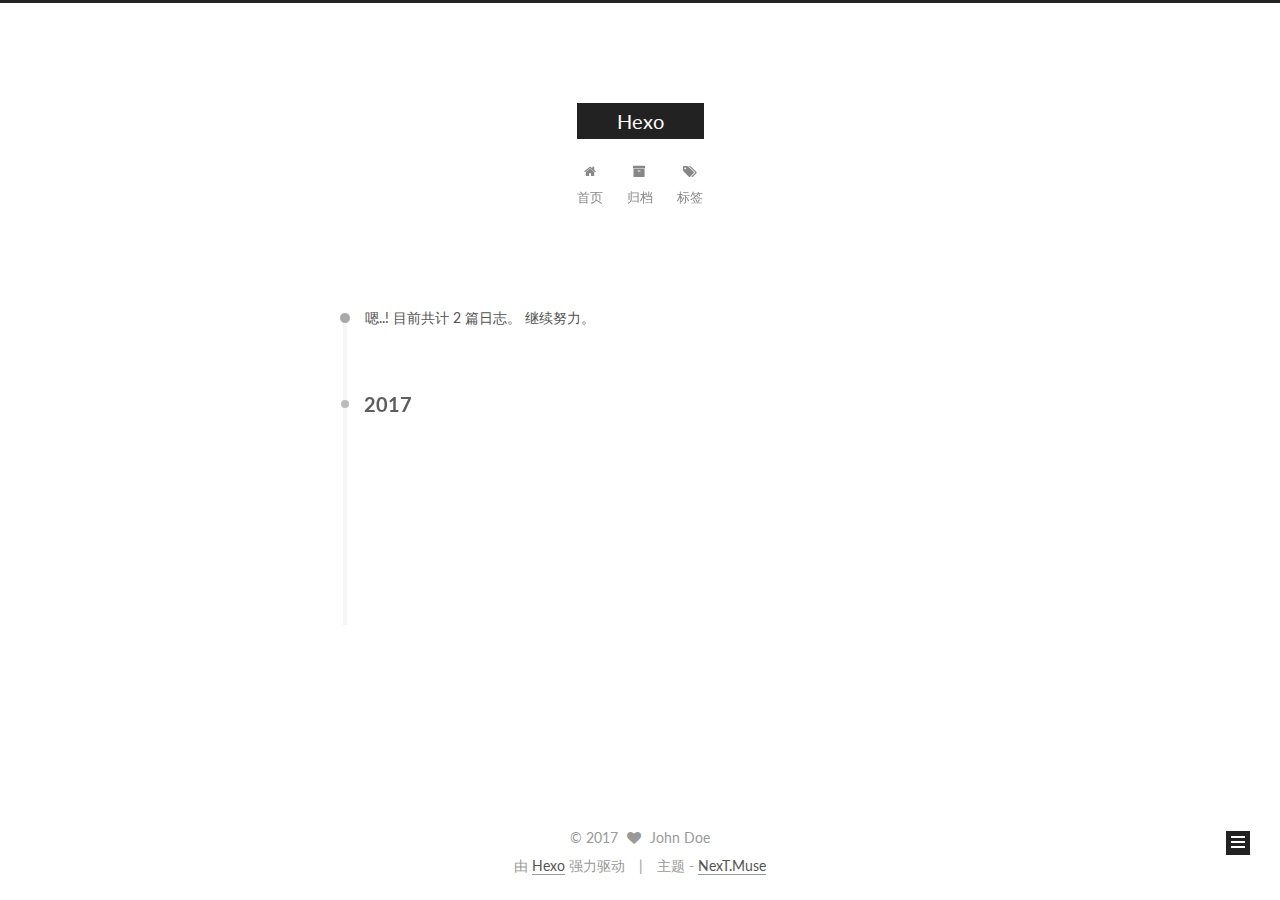
==== commit 50be952d: "Site updated: 2017-06-01 10:53:04" ====
--- a/archives/index.html
+++ b/archives/index.html
@@ -5,7 +5,7 @@
   
 
 
-<html class="theme-next muse use-motion" lang="">
+<html class="theme-next muse use-motion" lang="zh-Hans">
 <head>
   <meta charset="UTF-8"/>
 <meta http-equiv="X-UA-Compatible" content="IE=edge" />
@@ -112,7 +112,7 @@
     motion: true,
     duoshuo: {
       userId: '0',
-      author: 'Author'
+      author: '博主'
     },
     algolia: {
       applicationID: '',
@@ -132,10 +132,10 @@
 
 
 
-  <title>Archiv | Hexo</title>
+  <title>归档 | Hexo</title>
 </head>
 
-<body itemscope itemtype="http://schema.org/WebPage" lang="">
+<body itemscope itemtype="http://schema.org/WebPage" lang="zh-Hans">
 
   
 
@@ -199,7 +199,7 @@
             
               <i class="menu-item-icon fa fa-fw fa-home"></i> <br />
             
-            Startseite
+            首页
           </a>
         </li>
       
@@ -209,7 +209,7 @@
             
               <i class="menu-item-icon fa fa-fw fa-archive"></i> <br />
             
-            Archiv
+            归档
           </a>
         </li>
       
@@ -219,7 +219,7 @@
             
               <i class="menu-item-icon fa fa-fw fa-tags"></i> <br />
             
-            Tags
+            标签
           </a>
         </li>
       
@@ -251,7 +251,7 @@
       
         
       
-      Öhm..! Insgesamt 2 Artikel. Bleib dran.
+      嗯..! 目前共计 2 篇日志。 继续努力。
     </span>
 
     
@@ -382,7 +382,7 @@
             <div class="site-state-item site-state-posts">
               <a href="/archives">
                 <span class="site-state-item-count">2</span>
-                <span class="site-state-item-name">Artikel</span>
+                <span class="site-state-item-name">日志</span>
               </a>
             </div>
           
@@ -436,11 +436,11 @@
 
 
 <div class="powered-by">
-  Erstellt mit  <a class="theme-link" href="https://hexo.io">Hexo</a>
+  由 <a class="theme-link" href="https://hexo.io">Hexo</a> 强力驱动
 </div>
 
 <div class="theme-info">
-  Theme -
+  主题 -
   <a class="theme-link" href="https://github.com/iissnan/hexo-theme-next">
     NexT.Muse
   </a>
--- a/css/main.css
+++ b/css/main.css
@@ -1676,7 +1676,7 @@
   width: 4px;
   height: 4px;
   border-radius: 50%;
-  background: #033b99;
+  background: #fffacb;
 }
 .links-of-blogroll {
   font-size: 13px;
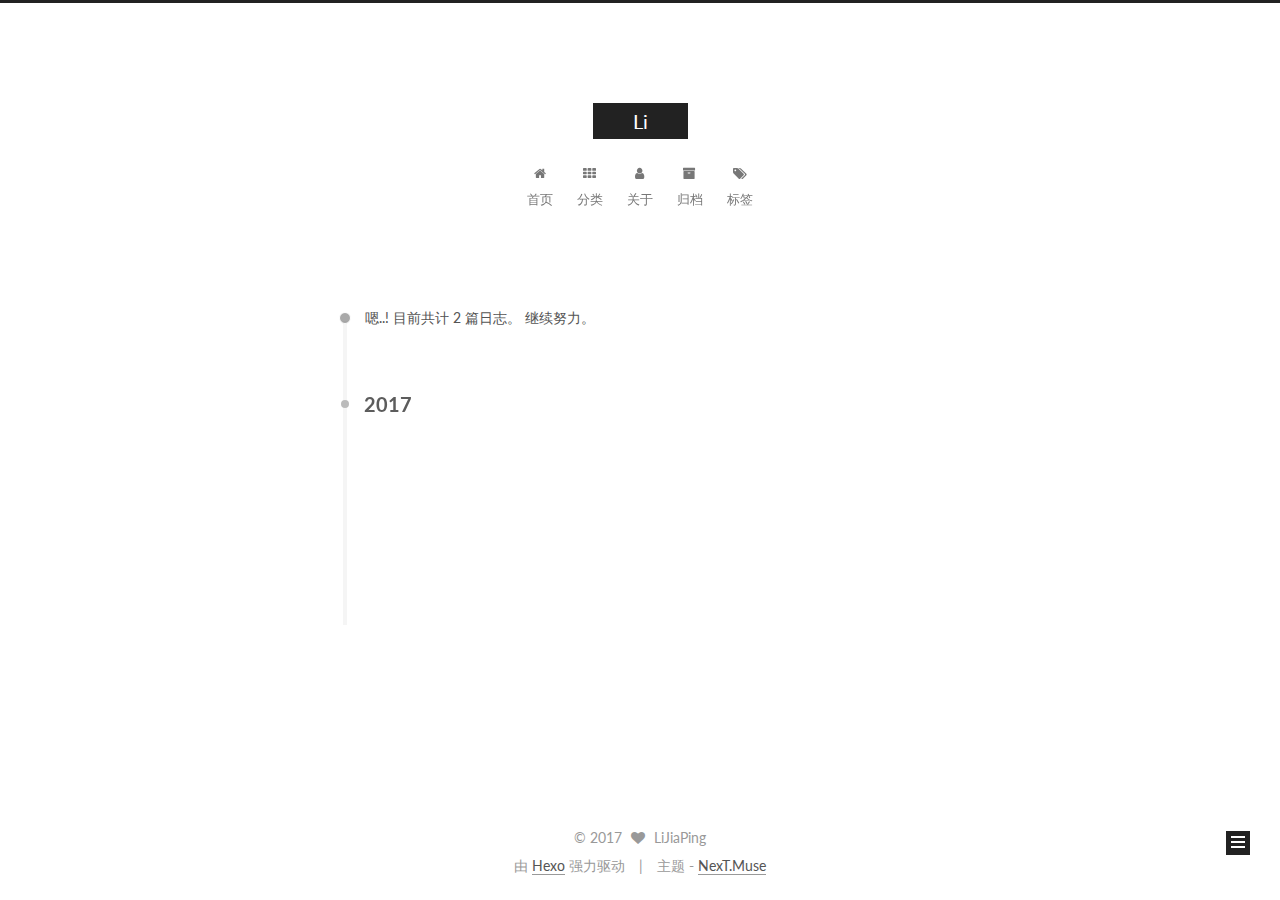
==== commit 8d110a91: "Site updated: 2017-06-01 11:33:37" ====
--- a/archives/index.html
+++ b/archives/index.html
@@ -93,12 +93,15 @@
 
 
 
+<meta name="description" content="Li `s blog">
 <meta property="og:type" content="website">
-<meta property="og:title" content="Hexo">
+<meta property="og:title" content="Li">
 <meta property="og:url" content="http://yoursite.com/archives/index.html">
-<meta property="og:site_name" content="Hexo">
+<meta property="og:site_name" content="Li">
+<meta property="og:description" content="Li `s blog">
 <meta name="twitter:card" content="summary">
-<meta name="twitter:title" content="Hexo">
+<meta name="twitter:title" content="Li">
+<meta name="twitter:description" content="Li `s blog">
 
 
 
@@ -132,7 +135,7 @@
 
 
 
-  <title>归档 | Hexo</title>
+  <title>归档 | Li</title>
 </head>
 
 <body itemscope itemtype="http://schema.org/WebPage" lang="zh-Hans">
@@ -169,7 +172,7 @@
     <div class="custom-logo-site-title">
       <a href="/"  class="brand" rel="start">
         <span class="logo-line-before"><i></i></span>
-        <span class="site-title">Hexo</span>
+        <span class="site-title">Li</span>
         <span class="logo-line-after"><i></i></span>
       </a>
     </div>
@@ -204,6 +207,26 @@
         </li>
       
         
+        <li class="menu-item menu-item-categories">
+          <a href="/categories" rel="section">
+            
+              <i class="menu-item-icon fa fa-fw fa-th"></i> <br />
+            
+            分类
+          </a>
+        </li>
+      
+        
+        <li class="menu-item menu-item-about">
+          <a href="/about" rel="section">
+            
+              <i class="menu-item-icon fa fa-fw fa-user"></i> <br />
+            
+            关于
+          </a>
+        </li>
+      
+        
         <li class="menu-item menu-item-archives">
           <a href="/archives" rel="section">
             
@@ -312,7 +335,7 @@
 
       <h2 class="post-title">
         
-            <a class="post-title-link" href="/2017/06/01/hello-world/" itemprop="url">
+            <a class="post-title-link" href="/2017/06/01/Hello-World/" itemprop="url">
               
                 <span itemprop="name">Hello World</span>
               
@@ -369,11 +392,11 @@
       <section class="site-overview sidebar-panel sidebar-panel-active">
         <div class="site-author motion-element" itemprop="author" itemscope itemtype="http://schema.org/Person">
           <img class="site-author-image" itemprop="image"
-               src="/images/avatar.gif"
-               alt="John Doe" />
-          <p class="site-author-name" itemprop="name">John Doe</p>
+               src="https://cdn.dribbble.com/users/31664/screenshots/687528/particle-test-1.gif"
+               alt="LiJiaPing" />
+          <p class="site-author-name" itemprop="name">LiJiaPing</p>
            
-              <p class="site-description motion-element" itemprop="description"></p>
+              <p class="site-description motion-element" itemprop="description">Li `s blog</p>
           
         </div>
         <nav class="site-state motion-element">
@@ -431,7 +454,7 @@
   <span class="with-love">
     <i class="fa fa-heart"></i>
   </span>
-  <span class="author" itemprop="copyrightHolder">John Doe</span>
+  <span class="author" itemprop="copyrightHolder">LiJiaPing</span>
 </div>
 
 
--- a/css/main.css
+++ b/css/main.css
@@ -1676,7 +1676,7 @@
   width: 4px;
   height: 4px;
   border-radius: 50%;
-  background: #fffacb;
+  background: #b0a463;
 }
 .links-of-blogroll {
   font-size: 13px;
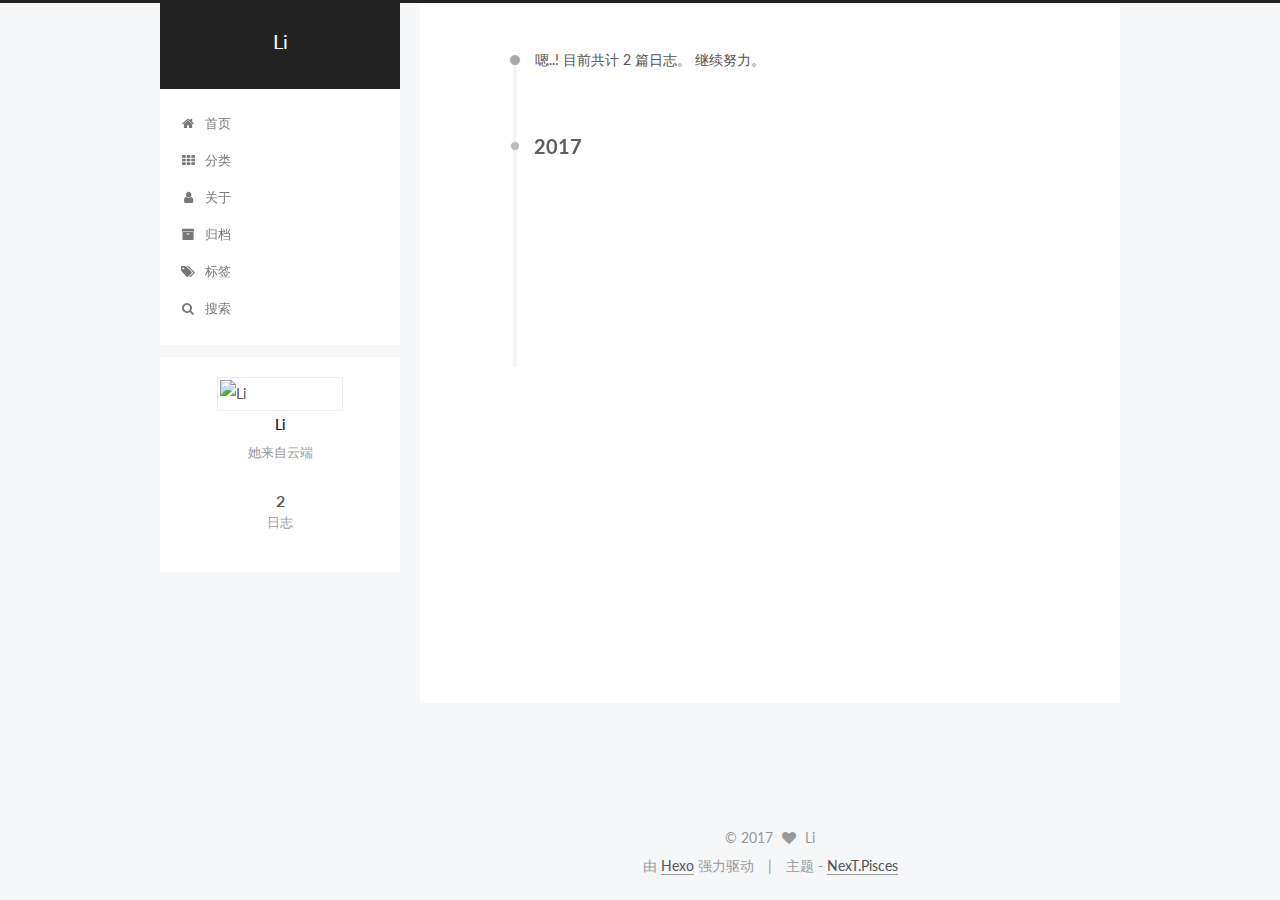
==== commit b1fd60f8: "Site updated: 2017-06-01 15:20:11" ====
--- a/archives/index.html
+++ b/archives/index.html
@@ -5,7 +5,7 @@
   
 
 
-<html class="theme-next muse use-motion" lang="zh-Hans">
+<html class="theme-next pisces use-motion" lang="zh-Hans">
 <head>
   <meta charset="UTF-8"/>
 <meta http-equiv="X-UA-Compatible" content="IE=edge" />
@@ -93,15 +93,15 @@
 
 
 
-<meta name="description" content="Li `s blog">
+<meta name="description" content="她来自云端">
 <meta property="og:type" content="website">
 <meta property="og:title" content="Li">
 <meta property="og:url" content="http://yoursite.com/archives/index.html">
 <meta property="og:site_name" content="Li">
-<meta property="og:description" content="Li `s blog">
+<meta property="og:description" content="她来自云端">
 <meta name="twitter:card" content="summary">
 <meta name="twitter:title" content="Li">
-<meta name="twitter:description" content="Li `s blog">
+<meta name="twitter:description" content="她来自云端">
 
 
 
@@ -109,7 +109,7 @@
   var NexT = window.NexT || {};
   var CONFIG = {
     root: '/',
-    scheme: 'Muse',
+    scheme: 'Pisces',
     sidebar: {"position":"left","display":"post","offset":12,"offset_float":0,"b2t":false,"scrollpercent":false},
     fancybox: true,
     motion: true,
@@ -246,6 +246,16 @@
           </a>
         </li>
       
+        
+        <li class="menu-item menu-item-search">
+          <a href="/search.html" rel="section">
+            
+              <i class="menu-item-icon fa fa-fw fa-search"></i> <br />
+            
+            搜索
+          </a>
+        </li>
+      
 
       
     </ul>
@@ -345,7 +355,7 @@
 
       <div class="post-meta">
         <time class="post-time" itemprop="dateCreated"
-              datetime="2017-06-01T09:44:09+08:00"
+              datetime="2017-06-01T09:48:00+08:00"
               content="2017-06-01" >
           06-01
         </time>
@@ -393,10 +403,10 @@
         <div class="site-author motion-element" itemprop="author" itemscope itemtype="http://schema.org/Person">
           <img class="site-author-image" itemprop="image"
                src="https://cdn.dribbble.com/users/31664/screenshots/687528/particle-test-1.gif"
-               alt="LiJiaPing" />
-          <p class="site-author-name" itemprop="name">LiJiaPing</p>
+               alt="Li" />
+          <p class="site-author-name" itemprop="name">Li</p>
            
-              <p class="site-description motion-element" itemprop="description">Li `s blog</p>
+              <p class="site-description motion-element" itemprop="description">她来自云端</p>
           
         </div>
         <nav class="site-state motion-element">
@@ -454,7 +464,7 @@
   <span class="with-love">
     <i class="fa fa-heart"></i>
   </span>
-  <span class="author" itemprop="copyrightHolder">LiJiaPing</span>
+  <span class="author" itemprop="copyrightHolder">Li</span>
 </div>
 
 
@@ -465,7 +475,7 @@
 <div class="theme-info">
   主题 -
   <a class="theme-link" href="https://github.com/iissnan/hexo-theme-next">
-    NexT.Muse
+    NexT.Pisces
   </a>
 </div>
 
@@ -545,6 +555,13 @@
   
   
 
+
+  <script type="text/javascript" src="/js/src/affix.js?v=5.1.1"></script>
+
+  <script type="text/javascript" src="/js/src/schemes/pisces.js?v=5.1.1"></script>
+
+
+
   
   
     <script type="text/javascript" id="motion.page.archive">
--- a/css/main.css
+++ b/css/main.css
@@ -189,7 +189,7 @@
   font-size: 14px;
   line-height: 2;
   color: #555;
-  background: #fff;
+  background: #f5f7f9;
 }
 @media (max-width: 767px) {
   body {
@@ -639,8 +639,8 @@
 @media (min-width: 992px) {
   .full-image.full-image.full-image {
     max-width: none;
-    width: 110%;
-    margin: 25px -5%;
+    width: 118%;
+    margin: 0 -9%;
   }
 }
 .blockquote-center,
@@ -817,7 +817,7 @@
   font-size: 14px;
   color: #fff;
   background: #222;
-  border: 2px solid #222;
+  border: 2px solid #555;
   text-decoration: none;
   border-radius: 0;
   transition-property: background-color;
@@ -828,8 +828,8 @@
 .btn:hover,
 .post-button .btn:hover {
   border-color: #222;
-  color: #222;
-  background: #fff;
+  color: #fff;
+  background: #222;
 }
 .btn-bar {
   display: block;
@@ -934,7 +934,7 @@
   width: 24px;
   background: #222;
   font-size: 12px;
-  opacity: 1;
+  opacity: 0.6;
   color: #fff;
   cursor: pointer;
   text-align: center;
@@ -955,7 +955,7 @@
   }
 }
 .back-to-top.back-to-top-on {
-  bottom: 19px;
+  bottom: 30px;
 }
 .header {
   background: transparent;
@@ -1004,7 +1004,7 @@
 .site-subtitle {
   margin-top: 10px;
   font-size: 13px;
-  color: #999;
+  color: #ddd;
 }
 .use-motion .brand {
   opacity: 0;
@@ -1077,7 +1077,8 @@
   transition-timing-function: ease-in-out;
   transition-delay: 0s;
 }
-.menu .menu-item a:hover {
+.menu .menu-item a:hover,
+.menu-item-active a {
   border-bottom-color: #222;
 }
 .menu .menu-item .fa {
@@ -1414,10 +1415,10 @@
   margin-top: 50px;
 }
 .post-button .btn {
-  color: #fff;
+  color: #555;
   font-size: 14px;
-  background: #222;
-  border-radius: 0;
+  background: #fff;
+  border-radius: 2px;
   line-height: 2;
   margin: 0 4px 8px 4px;
 }
@@ -1592,20 +1593,20 @@
   display: block;
   margin: 0 auto;
   padding: 2px;
-  max-width: 96px;
+  max-width: 120px;
   height: auto;
-  border: 2px solid #333;
+  border: 1px solid #eee;
 }
 .site-author-name {
-  margin: 5px 0 0;
+  margin: 0;
   text-align: center;
-  color: #f5f5f5;
-  font-weight: normal;
+  color: #222;
+  font-weight: 600;
 }
 .site-description {
-  margin-top: 5px;
+  margin-top: 0;
   text-align: center;
-  font-size: 14px;
+  font-size: 13px;
   color: #999;
 }
 .site-state {
@@ -1617,7 +1618,7 @@
 .site-state-item {
   display: inline-block;
   padding: 0 15px;
-  border-left: 1px solid #333;
+  border-left: 1px solid #eee;
 }
 .site-state-item:first-child {
   border-left: none;
@@ -1630,11 +1631,11 @@
   text-align: center;
   color: inherit;
   font-weight: 600;
-  font-size: 18px;
+  font-size: 16px;
 }
 .site-state-item-name {
   font-size: 13px;
-  color: inherit;
+  color: #999;
 }
 .feed-link {
   margin-top: 20px;
@@ -1676,7 +1677,7 @@
   width: 4px;
   height: 4px;
   border-radius: 50%;
-  background: #b0a463;
+  background: #f21bc3;
 }
 .links-of-blogroll {
   font-size: 13px;
@@ -1706,7 +1707,7 @@
   color: #555;
 }
 .sidebar-nav li:hover {
-  color: #f5f5f5;
+  color: #fc6423;
 }
 .page-post-detail .sidebar-nav-toc {
   padding: 0 5px;
@@ -1715,11 +1716,11 @@
   margin-left: 10px;
 }
 .sidebar-nav .sidebar-nav-active {
-  color: #87daff;
-  border-bottom-color: #87daff;
+  color: #fc6423;
+  border-bottom-color: #fc6423;
 }
 .sidebar-nav .sidebar-nav-active:hover {
-  color: #87daff;
+  color: #fc6423;
 }
 .sidebar-panel {
   display: none;
@@ -1752,12 +1753,12 @@
   transition-timing-function: ease-in-out;
   transition-delay: 0s;
   transition-property: all;
-  color: #999;
-  border-bottom-color: #555;
+  color: #666;
+  border-bottom-color: #ccc;
 }
 .post-toc ol a:hover {
-  color: #ccc;
-  border-bottom-color: #ccc;
+  color: #000;
+  border-bottom-color: #000;
 }
 .post-toc .nav-item {
   overflow: hidden;
@@ -1778,14 +1779,14 @@
   display: block;
 }
 .post-toc .nav .active > a {
-  color: #87daff;
-  border-bottom-color: #87daff;
+  color: #fc6423;
+  border-bottom-color: #fc6423;
 }
 .post-toc .nav .active-current > a {
-  color: #87daff;
+  color: #fc6423;
 }
 .post-toc .nav .active-current > a:hover {
-  color: #87daff;
+  color: #fc6423;
 }
 .footer {
   font-size: 14px;
@@ -2208,6 +2209,16 @@
   transform: translate(-50%, -50%);
   color: #ccc;
 }
+@media (min-width: 768px) and (max-width: 991px) {
+  .busuanzi-count {
+    width: auto;
+  }
+}
+@media (max-width: 767px) {
+  .busuanzi-count {
+    width: auto;
+  }
+}
 .site-uv,
 .site-pv,
 .page-pv {
@@ -2446,83 +2457,397 @@
   }
 }
 .page-post-detail .sidebar-toggle-line {
-  background: #87daff;
+  background: #fc6423;
 }
 .page-post-detail .comments {
   overflow: hidden;
 }
-@media (max-width: 767px) {
-  .header-inner,
-  .container .main-inner,
+.header {
+  position: relative;
+  margin: 0 auto;
+  width: 960px;
+}
+@media (min-width: 768px) and (max-width: 991px) {
+  .header {
+    width: auto;
+  }
+}
+@media (max-width: 767px) {
+  .header {
+    width: auto;
+  }
+}
+.header-inner {
+  position: absolute;
+  top: 0;
+  overflow: hidden;
+  padding: 0;
+  width: 240px;
+  background: #fff;
+  box-shadow: initial;
+  border-radius: initial;
+}
+@media (min-width: 1600px) {
+  .container .header-inner {
+    width: 240px;
+  }
+}
+@media (min-width: 768px) and (max-width: 991px) {
+  .header-inner {
+    position: relative;
+    width: auto;
+    border-radius: initial;
+  }
+}
+@media (max-width: 767px) {
+  .header-inner {
+    position: relative;
+    width: auto;
+    border-radius: initial;
+  }
+}
+.main:before,
+.main:after {
+  content: " ";
+  display: table;
+}
+.main:after {
+  clear: both;
+}
+@media (min-width: 768px) and (max-width: 991px) {
+  .main {
+    padding-bottom: 100px;
+  }
+}
+@media (max-width: 767px) {
+  .main {
+    padding-bottom: 100px;
+  }
+}
+.container .main-inner {
+  width: 960px;
+}
+@media (min-width: 768px) and (max-width: 991px) {
+  .container .main-inner {
+    width: auto;
+  }
+}
+@media (max-width: 767px) {
+  .container .main-inner {
+    width: auto;
+  }
+}
+.content-wrap {
+  float: right;
+  box-sizing: border-box;
+  padding: 40px;
+  width: 700px;
+  background: #fff;
+  min-height: 700px;
+  box-shadow: initial;
+  border-radius: initial;
+}
+@media (min-width: 768px) and (max-width: 991px) {
+  .content-wrap {
+    width: 100%;
+    padding: 20px;
+    border-radius: initial;
+  }
+}
+@media (max-width: 767px) {
+  .content-wrap {
+    width: 100%;
+    padding: 20px;
+    min-height: auto;
+    border-radius: initial;
+  }
+}
+.sidebar {
+  position: static;
+  float: left;
+  margin-top: 300px;
+  width: 240px;
+  background: #f5f7f9;
+  box-shadow: none;
+}
+@media (min-width: 768px) and (max-width: 991px) {
+  .sidebar {
+    display: none;
+  }
+}
+@media (max-width: 767px) {
+  .sidebar {
+    display: none;
+  }
+}
+.sidebar-toggle {
+  display: none;
+}
+.footer-inner {
+  width: 960px;
+  padding-left: 260px;
+}
+@media (min-width: 768px) and (max-width: 991px) {
   .footer-inner {
     width: auto;
-  }
-}
-embed {
-  display: block;
-  margin: 0px auto 25px auto;
-}
-.custom-logo .site-meta-headline {
-  text-align: center;
-}
-.custom-logo .brand {
+    padding-left: 0 !important;
+    padding-right: 0 !important;
+  }
+}
+@media (max-width: 767px) {
+  .footer-inner {
+    width: auto;
+    padding-left: 0 !important;
+    padding-right: 0 !important;
+  }
+}
+.sidebar-position-right .header-inner {
+  right: 0;
+}
+.sidebar-position-right .content-wrap {
+  float: left;
+}
+.sidebar-position-right .sidebar {
+  float: right;
+}
+.sidebar-position-right .footer-inner {
+  padding-left: 0;
+  padding-right: 260px;
+}
+.site-brand-wrapper {
+  position: relative;
+}
+.site-meta {
+  padding: 20px 0;
+  color: #fff;
+  background: #222;
+}
+@media (min-width: 768px) and (max-width: 991px) {
+  .site-meta {
+    box-shadow: 0 0 16px rgba(0,0,0,0.5);
+  }
+}
+@media (max-width: 767px) {
+  .site-meta {
+    box-shadow: 0 0 16px rgba(0,0,0,0.5);
+  }
+}
+.brand {
+  padding: 0;
   background: none;
 }
-.custom-logo .site-title {
-  margin: 10px auto 0;
-  font-size: 24px;
-  color: #222;
-}
-.custom-logo .site-title a {
-  border: none;
-}
-.custom-logo-image {
-  margin: 0 auto;
-  padding: 5px;
-  max-width: 150px;
-  background: #fff;
-}
-@media (max-width: 767px) {
-  .site-nav {
-    position: absolute;
-    left: 0;
-    top: 52px;
-    margin: 0;
-    width: 100%;
-    padding: 0;
-    background: #fff;
-    border-bottom: 1px solid #ddd;
-    z-index: 1;
-  }
-}
-@media (max-width: 767px) {
-  .menu {
-    text-align: left;
-  }
-}
-@media (max-width: 767px) {
-  .menu .menu-item {
-    display: block;
-    margin: 0 10px;
-    vertical-align: top;
-  }
-}
-@media (max-width: 767px) {
-  .menu .menu-item br {
-    display: none;
-  }
-}
-@media (max-width: 767px) {
-  .menu .menu-item a {
-    padding: 5px 10px;
-  }
-}
-.menu .menu-item .fa {
-  margin-right: 0;
+.brand:hover {
+  color: #fff;
+}
+.site-subtitle {
+  margin: 10px 10px 0;
+  font-weight: initial;
 }
 .site-search form {
   display: none;
 }
+.site-nav {
+  border-top: none;
+}
+@media (min-width: 768px) and (max-width: 991px) {
+  .site-nav {
+    display: none !important;
+  }
+}
+@media (min-width: 768px) and (max-width: 991px) {
+  .site-nav-on {
+    display: block !important;
+  }
+}
+.menu .menu-item {
+  display: block;
+  margin: 0;
+}
+.menu .menu-item a {
+  position: relative;
+  box-sizing: border-box;
+  padding: 5px 20px;
+  text-align: left;
+  line-height: inherit;
+  transition-property: background-color;
+  transition-duration: 0.2s;
+  transition-timing-function: ease-in-out;
+  transition-delay: 0s;
+}
+.menu .menu-item a:hover,
+.menu-item-active a {
+  background: #f9f9f9;
+  border-bottom-color: #fff;
+}
+.menu .menu-item br {
+  display: none;
+}
+.menu-item-active a:after {
+  content: " ";
+  position: absolute;
+  top: 50%;
+  margin-top: -3px;
+  right: 15px;
+  width: 6px;
+  height: 6px;
+  border-radius: 50%;
+  background-color: #bbb;
+}
+.btn-bar {
+  background-color: #fff;
+}
+.site-nav-toggle {
+  left: 20px;
+  top: 50%;
+  -webkit-transform: translateY(-50%);
+  -webkit-transform: translateY(-50%);
+  -moz-transform: translateY(-50%);
+  -ms-transform: translateY(-50%);
+  -o-transform: translateY(-50%);
+  transform: translateY(-50%);
+}
+@media (min-width: 768px) and (max-width: 991px) {
+  .site-nav-toggle {
+    display: block;
+  }
+}
+.use-motion .sidebar .motion-element {
+  opacity: 1;
+}
+.sidebar {
+  display: none;
+  right: auto;
+  bottom: auto;
+  -webkit-transform: none;
+}
+.sidebar-inner {
+  box-sizing: border-box;
+  width: 240px;
+  color: #555;
+  background: #fff;
+  box-shadow: initial;
+  border-radius: initial;
+}
+.sidebar-inner.affix {
+  position: fixed;
+  top: 0px;
+}
+.site-overview {
+  margin: 0 2px;
+  text-align: left;
+}
+.site-author:before,
+.site-author:after {
+  content: " ";
+  display: table;
+}
+.site-author:after {
+  clear: both;
+}
+.sidebar a {
+  color: #555;
+}
+.sidebar a:hover {
+  color: #222;
+}
+.links-of-author-item a:before {
+  display: none;
+}
+.links-of-author-item a {
+  border-bottom: none;
+  text-decoration: underline;
+}
+.feed-link {
+  border-top: 1px dotted #ccc;
+  border-bottom: 1px dotted #ccc;
+  text-align: center;
+}
+.feed-link a {
+  display: block;
+  color: #fc6423;
+  border: none;
+}
+.feed-link a:hover {
+  background: none;
+  color: #e34603;
+}
+.feed-link a:hover i {
+  color: #e34603;
+}
+.links-of-author:before,
+.links-of-author:after {
+  content: " ";
+  display: table;
+}
+.links-of-author:after {
+  clear: both;
+}
+.links-of-author-item {
+  float: left;
+  margin: 5px 0 0;
+  width: 50%;
+}
+.links-of-author-item a {
+  box-sizing: border-box;
+  display: inline-block;
+  margin-right: 0;
+  margin-bottom: 0;
+  padding: 0 5px;
+  overflow: hidden;
+  white-space: nowrap;
+  text-overflow: ellipsis;
+}
+.links-of-author-item a {
+  display: block;
+  text-decoration: none;
+}
+.links-of-author-item a:hover {
+  border-radius: 4px;
+  background: #eee;
+}
+.links-of-author-item .fa {
+  margin-right: 2px;
+  font-size: 16px;
+}
+.links-of-author-item .fa-globe {
+  font-size: 15px;
+}
+.links-of-blogroll {
+  margin-top: 20px;
+  padding: 3px 0 0;
+  border-top: 1px dotted #ccc;
+}
+.links-of-blogroll-title {
+  margin-top: 0;
+}
+.links-of-blogroll-item {
+  padding: 0;
+}
+.links-of-blogroll-inline:before,
+.links-of-blogroll-inline:after {
+  content: " ";
+  display: table;
+}
+.links-of-blogroll-inline:after {
+  clear: both;
+}
 .links-of-blogroll-inline .links-of-blogroll-item {
-  display: inline-block;
-}
+  float: left;
+  margin: 5px 0 0;
+  width: 50%;
+}
+.links-of-blogroll-inline .links-of-blogroll-item a {
+  box-sizing: border-box;
+  display: inline-block;
+  margin-right: 0;
+  margin-bottom: 0;
+  padding: 0 5px;
+  overflow: hidden;
+  white-space: nowrap;
+  text-overflow: ellipsis;
+}
+@media (max-width: 767px) {
+  .post-body {
+    text-align: justify;
+  }
+}
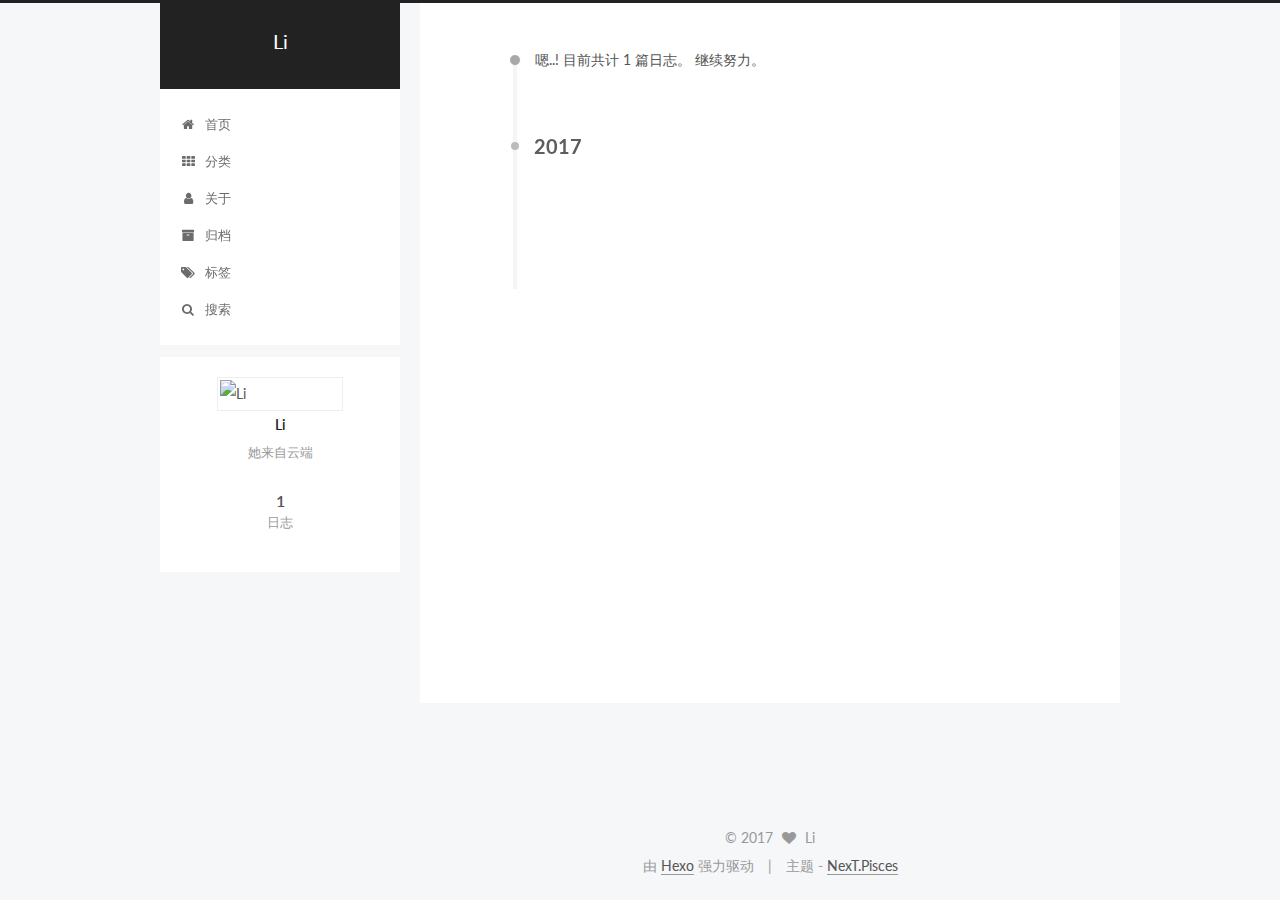
==== commit 2b050498: "Site updated: 2017-06-01 15:46:25" ====
--- a/archives/index.html
+++ b/archives/index.html
@@ -284,7 +284,7 @@
       
         
       
-      嗯..! 目前共计 2 篇日志。 继续努力。
+      嗯..! 目前共计 1 篇日志。 继续努力。
     </span>
 
     
@@ -308,9 +308,9 @@
 
       <h2 class="post-title">
         
-            <a class="post-title-link" href="/2017/06/01/My-New-Post/" itemprop="url">
+            <a class="post-title-link" href="/2017/06/01/JavaScript/" itemprop="url">
               
-                <span itemprop="name">My New Post</span>
+                <span itemprop="name">JavaScript</span>
               
             </a>
         
@@ -318,44 +318,7 @@
 
       <div class="post-meta">
         <time class="post-time" itemprop="dateCreated"
-              datetime="2017-06-01T09:48:59+08:00"
-              content="2017-06-01" >
-          06-01
-        </time>
-      </div>
-
-    </header>
-  </article>
-
-
-
-    
-
-      
-      
-      
-
-      
-      
-
-      
-
-  <article class="post post-type-normal" itemscope itemtype="http://schema.org/Article">
-    <header class="post-header">
-
-      <h2 class="post-title">
-        
-            <a class="post-title-link" href="/2017/06/01/Hello-World/" itemprop="url">
-              
-                <span itemprop="name">Hello World</span>
-              
-            </a>
-        
-      </h2>
-
-      <div class="post-meta">
-        <time class="post-time" itemprop="dateCreated"
-              datetime="2017-06-01T09:48:00+08:00"
+              datetime="2017-06-01T15:44:46+08:00"
               content="2017-06-01" >
           06-01
         </time>
@@ -414,7 +377,7 @@
           
             <div class="site-state-item site-state-posts">
               <a href="/archives">
-                <span class="site-state-item-count">2</span>
+                <span class="site-state-item-count">1</span>
                 <span class="site-state-item-name">日志</span>
               </a>
             </div>
--- a/css/main.css
+++ b/css/main.css
@@ -1677,7 +1677,7 @@
   width: 4px;
   height: 4px;
   border-radius: 50%;
-  background: #f21bc3;
+  background: #e70866;
 }
 .links-of-blogroll {
   font-size: 13px;
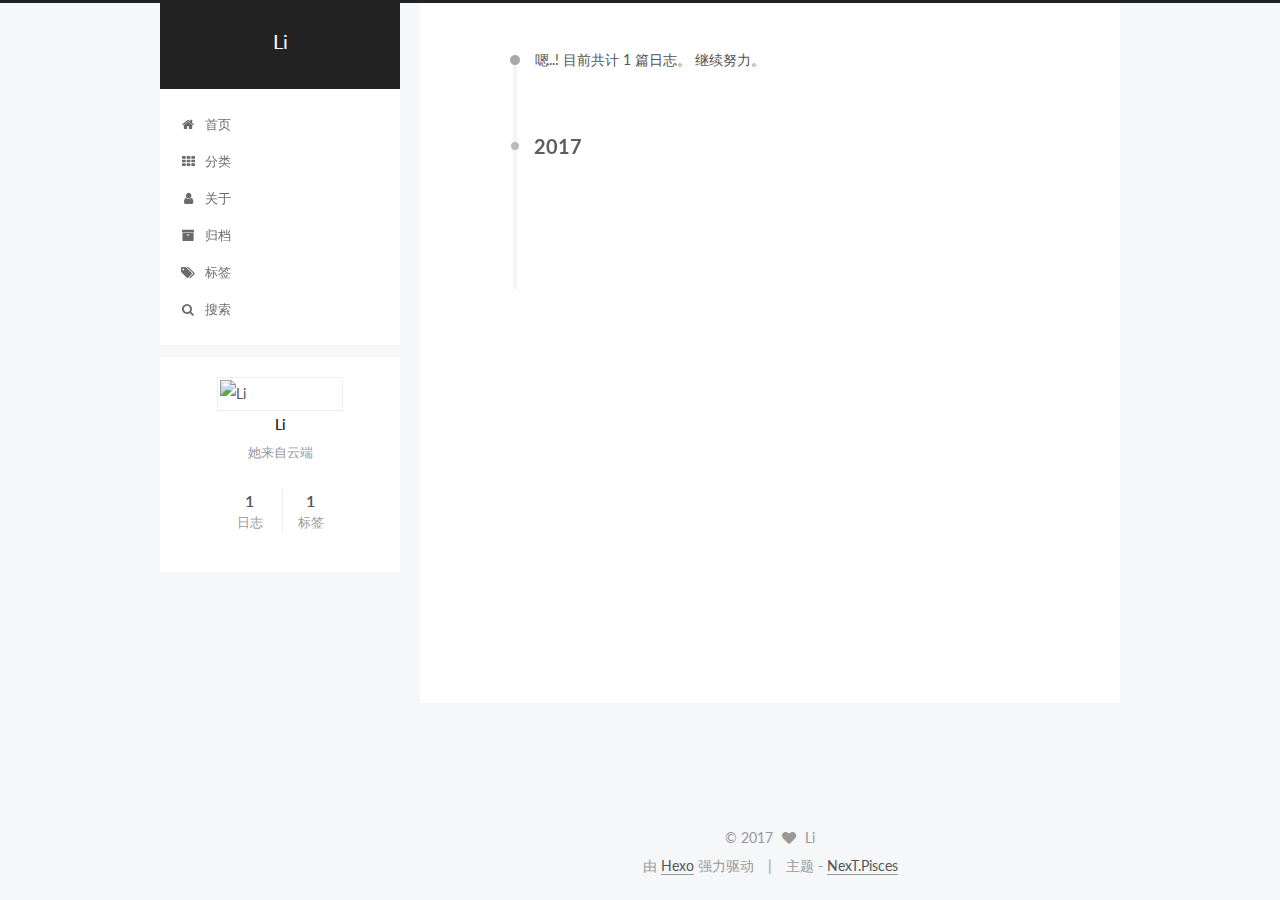
==== commit 186aa1c1: "Site updated: 2017-06-01 16:27:29" ====
--- a/archives/index.html
+++ b/archives/index.html
@@ -148,7 +148,29 @@
 
 
 
-
+  <script type="text/javascript">
+    (function() {
+      var hm = document.createElement("script");
+      hm.src = "//tajs.qq.com/stats?sId=62401746";
+      var s = document.getElementsByTagName("script")[0];
+      s.parentNode.insertBefore(hm, s);
+    })();
+  </script>
+
+
+
+<script>
+  	var _mtac = {};
+  	(function() {
+  		var mta = document.createElement("script");
+  		mta.src = "https://pingjs.qq.com/h5/stats.js?v2.0.4";
+  		mta.setAttribute("name", "MTAH5");
+  		mta.setAttribute("sid", "500463509");
+
+  		var s = document.getElementsByTagName("script")[0];
+  		s.parentNode.insertBefore(mta, s);
+  	})();
+</script>
 
 
 
@@ -386,6 +408,15 @@
           
 
           
+            
+            
+            <div class="site-state-item site-state-tags">
+              
+                <span class="site-state-item-count">1</span>
+                <span class="site-state-item-name">标签</span>
+              
+            </div>
+          
 
         </nav>
 
--- a/css/main.css
+++ b/css/main.css
@@ -1677,7 +1677,7 @@
   width: 4px;
   height: 4px;
   border-radius: 50%;
-  background: #e70866;
+  background: #e7ff38;
 }
 .links-of-blogroll {
   font-size: 13px;
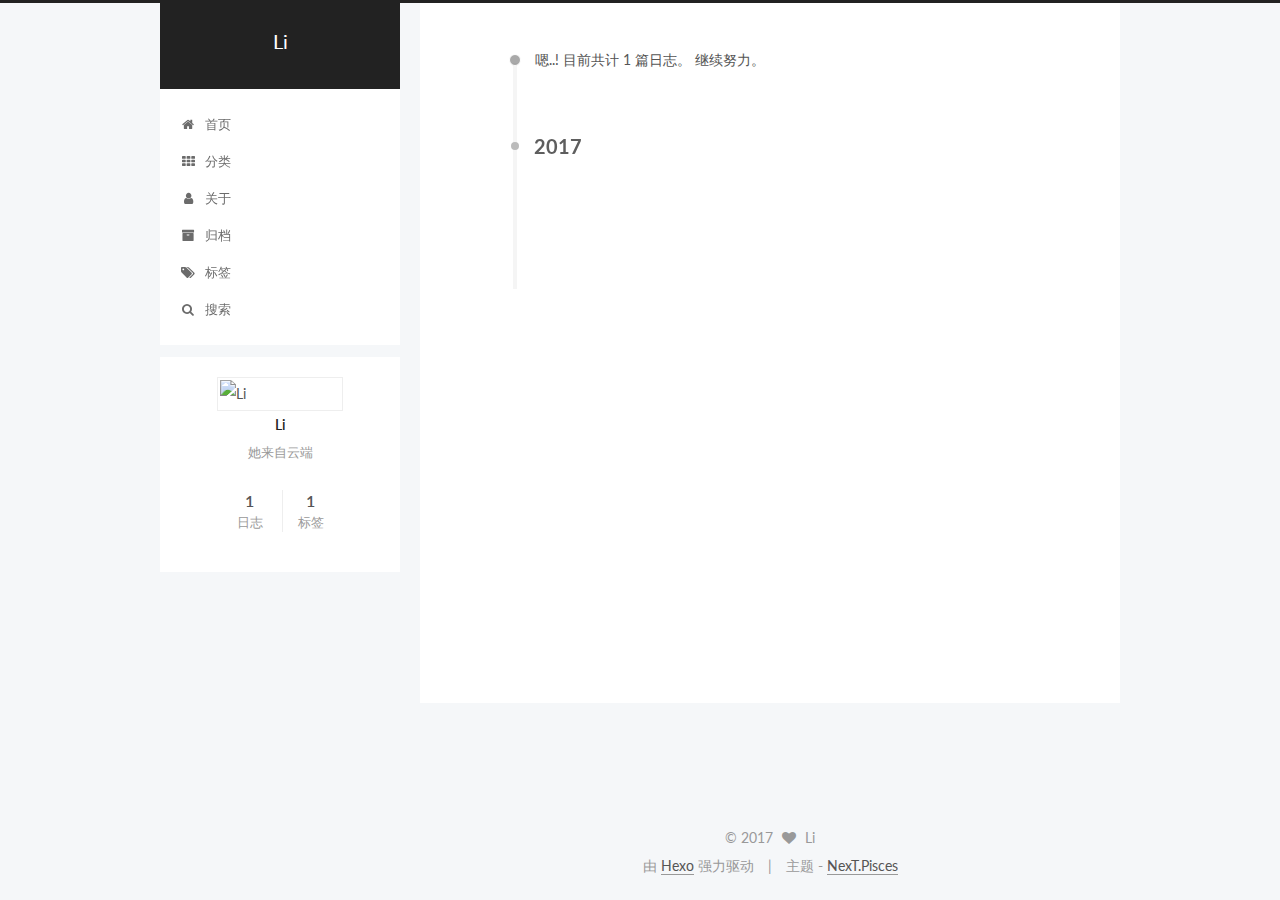
==== commit 8df01a99: "Site updated: 2017-06-01 18:00:10" ====
--- a/archives/index.html
+++ b/archives/index.html
@@ -268,21 +268,45 @@
           </a>
         </li>
       
-        
+
+      
         <li class="menu-item menu-item-search">
-          <a href="/search.html" rel="section">
-            
-              <i class="menu-item-icon fa fa-fw fa-search"></i> <br />
+          
+            <a href="javascript:;" class="popup-trigger">
+          
+            
+              <i class="menu-item-icon fa fa-search fa-fw"></i> <br />
             
             搜索
           </a>
         </li>
       
-
-      
     </ul>
   
 
+  
+    <div class="site-search">
+      
+  <div class="popup search-popup local-search-popup">
+  <div class="local-search-header clearfix">
+    <span class="search-icon">
+      <i class="fa fa-search"></i>
+    </span>
+    <span class="popup-btn-close">
+      <i class="fa fa-times-circle"></i>
+    </span>
+    <div class="local-search-input-wrapper">
+      <input autocomplete="off"
+             placeholder="搜索..." spellcheck="false"
+             type="text" id="local-search-input">
+    </div>
+  </div>
+  <div id="local-search-result"></div>
+</div>
+
+
+
+    </div>
   
 </nav>
 
@@ -606,6 +630,323 @@
 
   
 
+  <script type="text/javascript">
+    // Popup Window;
+    var isfetched = false;
+    var isXml = true;
+    // Search DB path;
+    var search_path = "search.xml";
+    if (search_path.length === 0) {
+      search_path = "search.xml";
+    } else if (search_path.endsWith("json")) {
+      isXml = false;
+    }
+    var path = "/" + search_path;
+    // monitor main search box;
+
+    var onPopupClose = function (e) {
+      $('.popup').hide();
+      $('#local-search-input').val('');
+      $('.search-result-list').remove();
+      $('#no-result').remove();
+      $(".local-search-pop-overlay").remove();
+      $('body').css('overflow', '');
+    }
+
+    function proceedsearch() {
+      $("body")
+        .append('<div class="search-popup-overlay local-search-pop-overlay"></div>')
+        .css('overflow', 'hidden');
+      $('.search-popup-overlay').click(onPopupClose);
+      $('.popup').toggle();
+      var $localSearchInput = $('#local-search-input');
+      $localSearchInput.attr("autocapitalize", "none");
+      $localSearchInput.attr("autocorrect", "off");
+      $localSearchInput.focus();
+    }
+
+    // search function;
+    var searchFunc = function(path, search_id, content_id) {
+      'use strict';
+
+      // start loading animation
+      $("body")
+        .append('<div class="search-popup-overlay local-search-pop-overlay">' +
+          '<div id="search-loading-icon">' +
+          '<i class="fa fa-spinner fa-pulse fa-5x fa-fw"></i>' +
+          '</div>' +
+          '</div>')
+        .css('overflow', 'hidden');
+      $("#search-loading-icon").css('margin', '20% auto 0 auto').css('text-align', 'center');
+
+      $.ajax({
+        url: path,
+        dataType: isXml ? "xml" : "json",
+        async: true,
+        success: function(res) {
+          // get the contents from search data
+          isfetched = true;
+          $('.popup').detach().appendTo('.header-inner');
+          var datas = isXml ? $("entry", res).map(function() {
+            return {
+              title: $("title", this).text(),
+              content: $("content",this).text(),
+              url: $("url" , this).text()
+            };
+          }).get() : res;
+          var input = document.getElementById(search_id);
+          var resultContent = document.getElementById(content_id);
+          var inputEventFunction = function() {
+            var searchText = input.value.trim().toLowerCase();
+            var keywords = searchText.split(/[\s\-]+/);
+            if (keywords.length > 1) {
+              keywords.push(searchText);
+            }
+            var resultItems = [];
+            if (searchText.length > 0) {
+              // perform local searching
+              datas.forEach(function(data) {
+                var isMatch = false;
+                var hitCount = 0;
+                var searchTextCount = 0;
+                var title = data.title.trim();
+                var titleInLowerCase = title.toLowerCase();
+                var content = data.content.trim().replace(/<[^>]+>/g,"");
+                var contentInLowerCase = content.toLowerCase();
+                var articleUrl = decodeURIComponent(data.url);
+                var indexOfTitle = [];
+                var indexOfContent = [];
+                // only match articles with not empty titles
+                if(title != '') {
+                  keywords.forEach(function(keyword) {
+                    function getIndexByWord(word, text, caseSensitive) {
+                      var wordLen = word.length;
+                      if (wordLen === 0) {
+                        return [];
+                      }
+                      var startPosition = 0, position = [], index = [];
+                      if (!caseSensitive) {
+                        text = text.toLowerCase();
+                        word = word.toLowerCase();
+                      }
+                      while ((position = text.indexOf(word, startPosition)) > -1) {
+                        index.push({position: position, word: word});
+                        startPosition = position + wordLen;
+                      }
+                      return index;
+                    }
+
+                    indexOfTitle = indexOfTitle.concat(getIndexByWord(keyword, titleInLowerCase, false));
+                    indexOfContent = indexOfContent.concat(getIndexByWord(keyword, contentInLowerCase, false));
+                  });
+                  if (indexOfTitle.length > 0 || indexOfContent.length > 0) {
+                    isMatch = true;
+                    hitCount = indexOfTitle.length + indexOfContent.length;
+                  }
+                }
+
+                // show search results
+
+                if (isMatch) {
+                  // sort index by position of keyword
+
+                  [indexOfTitle, indexOfContent].forEach(function (index) {
+                    index.sort(function (itemLeft, itemRight) {
+                      if (itemRight.position !== itemLeft.position) {
+                        return itemRight.position - itemLeft.position;
+                      } else {
+                        return itemLeft.word.length - itemRight.word.length;
+                      }
+                    });
+                  });
+
+                  // merge hits into slices
+
+                  function mergeIntoSlice(text, start, end, index) {
+                    var item = index[index.length - 1];
+                    var position = item.position;
+                    var word = item.word;
+                    var hits = [];
+                    var searchTextCountInSlice = 0;
+                    while (position + word.length <= end && index.length != 0) {
+                      if (word === searchText) {
+                        searchTextCountInSlice++;
+                      }
+                      hits.push({position: position, length: word.length});
+                      var wordEnd = position + word.length;
+
+                      // move to next position of hit
+
+                      index.pop();
+                      while (index.length != 0) {
+                        item = index[index.length - 1];
+                        position = item.position;
+                        word = item.word;
+                        if (wordEnd > position) {
+                          index.pop();
+                        } else {
+                          break;
+                        }
+                      }
+                    }
+                    searchTextCount += searchTextCountInSlice;
+                    return {
+                      hits: hits,
+                      start: start,
+                      end: end,
+                      searchTextCount: searchTextCountInSlice
+                    };
+                  }
+
+                  var slicesOfTitle = [];
+                  if (indexOfTitle.length != 0) {
+                    slicesOfTitle.push(mergeIntoSlice(title, 0, title.length, indexOfTitle));
+                  }
+
+                  var slicesOfContent = [];
+                  while (indexOfContent.length != 0) {
+                    var item = indexOfContent[indexOfContent.length - 1];
+                    var position = item.position;
+                    var word = item.word;
+                    // cut out 100 characters
+                    var start = position - 20;
+                    var end = position + 80;
+                    if(start < 0){
+                      start = 0;
+                    }
+                    if (end < position + word.length) {
+                      end = position + word.length;
+                    }
+                    if(end > content.length){
+                      end = content.length;
+                    }
+                    slicesOfContent.push(mergeIntoSlice(content, start, end, indexOfContent));
+                  }
+
+                  // sort slices in content by search text's count and hits' count
+
+                  slicesOfContent.sort(function (sliceLeft, sliceRight) {
+                    if (sliceLeft.searchTextCount !== sliceRight.searchTextCount) {
+                      return sliceRight.searchTextCount - sliceLeft.searchTextCount;
+                    } else if (sliceLeft.hits.length !== sliceRight.hits.length) {
+                      return sliceRight.hits.length - sliceLeft.hits.length;
+                    } else {
+                      return sliceLeft.start - sliceRight.start;
+                    }
+                  });
+
+                  // select top N slices in content
+
+                  var upperBound = parseInt('1');
+                  if (upperBound >= 0) {
+                    slicesOfContent = slicesOfContent.slice(0, upperBound);
+                  }
+
+                  // highlight title and content
+
+                  function highlightKeyword(text, slice) {
+                    var result = '';
+                    var prevEnd = slice.start;
+                    slice.hits.forEach(function (hit) {
+                      result += text.substring(prevEnd, hit.position);
+                      var end = hit.position + hit.length;
+                      result += '<b class="search-keyword">' + text.substring(hit.position, end) + '</b>';
+                      prevEnd = end;
+                    });
+                    result += text.substring(prevEnd, slice.end);
+                    return result;
+                  }
+
+                  var resultItem = '';
+
+                  if (slicesOfTitle.length != 0) {
+                    resultItem += "<li><a href='" + articleUrl + "' class='search-result-title'>" + highlightKeyword(title, slicesOfTitle[0]) + "</a>";
+                  } else {
+                    resultItem += "<li><a href='" + articleUrl + "' class='search-result-title'>" + title + "</a>";
+                  }
+
+                  slicesOfContent.forEach(function (slice) {
+                    resultItem += "<a href='" + articleUrl + "'>" +
+                      "<p class=\"search-result\">" + highlightKeyword(content, slice) +
+                      "...</p>" + "</a>";
+                  });
+
+                  resultItem += "</li>";
+                  resultItems.push({
+                    item: resultItem,
+                    searchTextCount: searchTextCount,
+                    hitCount: hitCount,
+                    id: resultItems.length
+                  });
+                }
+              })
+            };
+            if (keywords.length === 1 && keywords[0] === "") {
+              resultContent.innerHTML = '<div id="no-result"><i class="fa fa-search fa-5x" /></div>'
+            } else if (resultItems.length === 0) {
+              resultContent.innerHTML = '<div id="no-result"><i class="fa fa-frown-o fa-5x" /></div>'
+            } else {
+              resultItems.sort(function (resultLeft, resultRight) {
+                if (resultLeft.searchTextCount !== resultRight.searchTextCount) {
+                  return resultRight.searchTextCount - resultLeft.searchTextCount;
+                } else if (resultLeft.hitCount !== resultRight.hitCount) {
+                  return resultRight.hitCount - resultLeft.hitCount;
+                } else {
+                  return resultRight.id - resultLeft.id;
+                }
+              });
+              var searchResultList = '<ul class=\"search-result-list\">';
+              resultItems.forEach(function (result) {
+                searchResultList += result.item;
+              })
+              searchResultList += "</ul>";
+              resultContent.innerHTML = searchResultList;
+            }
+          }
+
+          if ('auto' === 'auto') {
+            input.addEventListener('input', inputEventFunction);
+          } else {
+            $('.search-icon').click(inputEventFunction);
+            input.addEventListener('keypress', function (event) {
+              if (event.keyCode === 13) {
+                inputEventFunction();
+              }
+            });
+          }
+
+          // remove loading animation
+          $(".local-search-pop-overlay").remove();
+          $('body').css('overflow', '');
+
+          proceedsearch();
+        }
+      });
+    }
+
+    // handle and trigger popup window;
+    $('.popup-trigger').click(function(e) {
+      e.stopPropagation();
+      if (isfetched === false) {
+        searchFunc(path, 'local-search-input', 'local-search-result');
+      } else {
+        proceedsearch();
+      };
+    });
+
+    $('.popup-btn-close').click(onPopupClose);
+    $('.popup').click(function(e){
+      e.stopPropagation();
+    });
+    $(document).on('keyup', function (event) {
+      var shouldDismissSearchPopup = event.which === 27 &&
+        $('.search-popup').is(':visible');
+      if (shouldDismissSearchPopup) {
+        onPopupClose();
+      }
+    });
+  </script>
+
 
 
 
--- a/css/main.css
+++ b/css/main.css
@@ -1677,7 +1677,7 @@
   width: 4px;
   height: 4px;
   border-radius: 50%;
-  background: #e7ff38;
+  background: #654790;
 }
 .links-of-blogroll {
   font-size: 13px;
